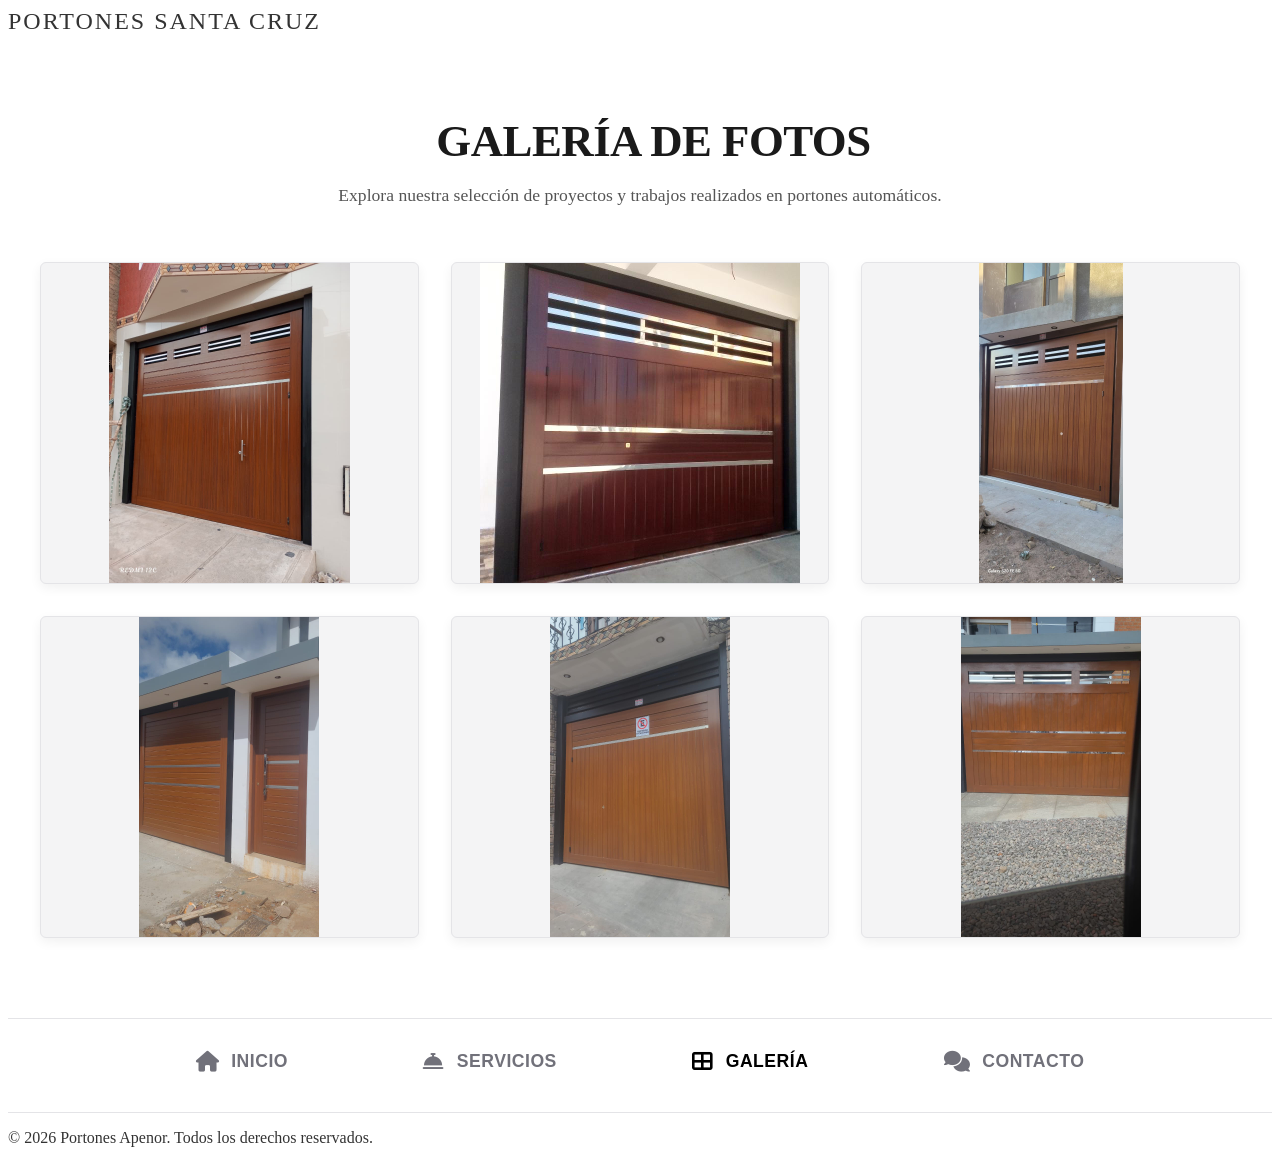
==== galeria.html @ 9e349e31 "Update galeria.html" ====
<!DOCTYPE html>
<html lang="es">
<head>
    <meta charset="UTF-8">
    <meta name="viewport" content="width=device-width, initial-scale=1.0">
    <title>Galería de Fotos - Portones</title>
    <link rel="stylesheet" href="cara_2.css">
    <link rel="stylesheet" href="https://cdnjs.cloudflare.com/ajax/libs/font-awesome/6.4.0/css/all.min.css">
</head>
<body style="background-color: #ffffff; color: #333333;">

    <!-- Header superior -->
    <header class="header">
        <div class="container nav-container" style="justify-content: center;">
            <div class="logo" style="font-size: 1.5rem; letter-spacing: 2px;">PORTONES SANTA CRUZ</div>
        </div>
    </header>

    <!-- Sección de Galería-->
    <section class="seccion-galeria-clara">
        <div class="container">
            <div class="galeria-titulo-wrapper">
                <div class="barra-acento" style="width: 12px; height: 40px; background-color: var(--accent-color); display: inline-block; border-radius: 2px;"></div>
                <h1 class="titulo-galeria-principal">GALERÍA DE FOTOS</h1>
            </div>
            <p class="galeria-subtitulo">Explora nuestra selección de proyectos y trabajos realizados en portones automáticos.</p>
            
            <div class="grid-galeria-portones">
                <div class="item-galeria">
                    <img src="IMG/banner5.jpeg" alt="Portón instalado 1">
                </div>
                <div class="item-galeria">
                    <img src="IMG/banner4.jpeg" alt="Portón instalado 2">
                </div>
                <div class="item-galeria">
                    <img src="IMG/g1.jpeg" alt="Portón instalado 3">
                </div>
                <div class="item-galeria">
                    <img src="IMG/g4.jpeg" alt="Portón instalado 4">
                </div>
                <div class="item-galeria">
                    <img src="IMG/g2.jpeg" alt="Portón instalado 5">
                </div>
                <div class="item-galeria">
                    <img src="IMG/g3.jpeg" alt="Portón instalado 6">
                </div>
            </div>
        </div>
    </section>

    <!--menu inferior-->
    <nav class="menu-inferior-referencia">
        <div class="container-menu-inf">
            <a href="index.html" class="nav-item-inf">
                <i class="fas fa-home"></i>
                <span>INICIO</span>
            </a>
            <a href="index.html#servicios" class="nav-item-inf">
                <i class="fas fa-concierge-bell"></i>
                <span>SERVICIOS</span>
            </a>
            <a href="index.html" class="nav-item-inf activo">
                <i class="fas fa-th-large"></i>
                <span>GALERÍA</span>
            </a>
            <a href="index.html#contacto" class="nav-item-inf">
                <i class="fas fa-comments"></i>
                <span>CONTACTO</span>
            </a>
        </div>
    </nav>
    <footer class="footer">
        <div class="container">
            <p>&copy; 2026 Portones Apenor. Todos los derechos reservados.</p>
        </div>
    </footer>
</body>
</html>
---- cara_2.css ----
.menu-inferior-referencia {
    background-color: #ffffff;
    border-top: 1px solid #e4e4e7;
    border-bottom: 1px solid #e4e4e7;
    padding: 2rem 0;
    width: 100%;
}
.container-menu-inf {
    max-width: 1000px;
    margin: 0 auto;
    display: flex;
    justify-content: space-around;
    align-items: center;
    flex-wrap: wrap;
    gap: 1.5rem;
}
.nav-item-inf {
    display: flex;
    align-items: center;
    gap: 12px;
    text-decoration: none;
    color: #71717a; 
    font-family: 'Segoe UI', Tahoma, Geneva, Verdana, sans-serif;
    font-size: 1.1rem;
    font-weight: 700;
    letter-spacing: 0.5px;
    padding-bottom: 8px;
    position: relative;
    transition: color 0.3s ease;
}
.nav-item-inf i {
    font-size: 1.3rem;
}
.nav-item-inf:hover {
    color: #18181b;
}
.nav-item-inf.activo {
    color: #000000;
}
.nav-item-inf.activo::after {
    content: '';
    position: absolute;
    bottom: -8px;
    left: 0;
    width: 100%;
    height: 4px;
    background-color: var(--accent-color);
    border-radius: 2px;
}
.seccion-galeria-clara {
    background-color: #ffffff;
    padding: 5rem 0;
    color: #1a1a1a;
    width: 100%;
}
.seccion-galeria-clara .galeria-titulo-wrapper {
    display: flex;
    align-items: center;
    gap: 15px;
    margin-bottom: 1rem;
    justify-content: center;
}
.seccion-galeria-clara .titulo-galeria-principal {
    font-size: 2.8rem;
    font-weight: 800;
    letter-spacing: -0.5px;
    color: #1a1a1a;
    margin: 0;
    text-transform: uppercase;
}
.seccion-galeria-clara .galeria-subtitulo {
    text-align: center;
    color: #555555;
    font-size: 1.1rem;
    margin-bottom: 3.5rem;
}
.seccion-galeria-clara .grid-galeria-portones {
    display: grid;
    grid-template-columns: repeat(auto-fit, minmax(350px, 1fr));
    gap: 2rem;
    max-width: 1200px;
    margin: 0 auto;
}
.seccion-galeria-clara .item-galeria {
    overflow: hidden;
    border-radius: 6px;
    background: #ffffff;
    border: 1px solid #e4e4e7;
    box-shadow: 0 4px 12px rgba(0, 0, 0, 0.06);
    height: 320px;
    transition: transform 0.4s ease, border-color 0.4s ease, box-shadow 0.4s ease;
}
.seccion-galeria-clara .item-galeria img {
    width: 100%;
    height: 100%;
    object-fit: cover;
    transition: transform 0.5s ease;
}
.seccion-galeria-clara .item-galeria:hover {
    transform: translateY(-6px);
    border-color: var(--accent-color);
    box-shadow: 0 12px 24px rgba(0, 0, 0, 0.12);
}
.seccion-galeria-clara .item-galeria:hover img {
    transform: scale(1.05);
}
.seccion-galeria-clara .item-galeria {
    overflow: hidden;
    border-radius: 6px;
    background: #f4f4f5; 
    border: 1px solid #e4e4e7;
    box-shadow: 0 4px 12px rgba(0, 0, 0, 0.06);
    height: 320px;
    display: flex;
    align-items: center;
    justify-content: center;
}

.seccion-galeria-clara .item-galeria img {
    width: 100%;
    height: 100%;
    object-fit: contain; 
    transition: transform 0.5s ease;
}
.seccion-galeria-clara .item-galeria:hover img {
    transform: scale(1.03); 
}
@keyframes fadeInUp {
    from {
        opacity: 0;
        transform: translateY(580px);
    }
    to {
        opacity: 1;
        transform: translateY(0);
    }
}
@keyframes fadeInScale {
    from {
        opacity: 0;
        transform: scale(0.95);
    }
    to {
        opacity: 1;
        transform: scale(1);
    }
}
.hero h1, .hero h2, .hero p, .hero .btn-video {
    animation: fadeInUp 1s cubic-bezier(0.16, 1, 0.3, 1) forwards;
}
.hero h1 {
    animation-delay: 2s;
    opacity: 0; 
}

.hero p {
    animation-delay: 2s;
    opacity: 0;
}

.hero .botones-contacto-wrapper, 
.hero .btn-video {
    animation-delay: 2s;
    opacity: 0;
}
section .container > * {
    animation: fadeInUp 0.9s ease-out forwards;
}
body, html {
    overflow-x: hidden;
}
.caja-izquierda-animada {
    transform: translateX(-120vw); 
    transition: transform 4s cubic-bezier(1, 4, 2, 4);
    will-change: transform;
}
.caja-derecha-animada {
    transform: translateX(120vw); 
    transition: transform 4s cubic-bezier(1, 4, 2, 4);
    will-change: transform;
}
.caja-izquierda-animada.visible-lateral,
.caja-derecha-animada.visible-lateral {
    transform: translateX(0);
}
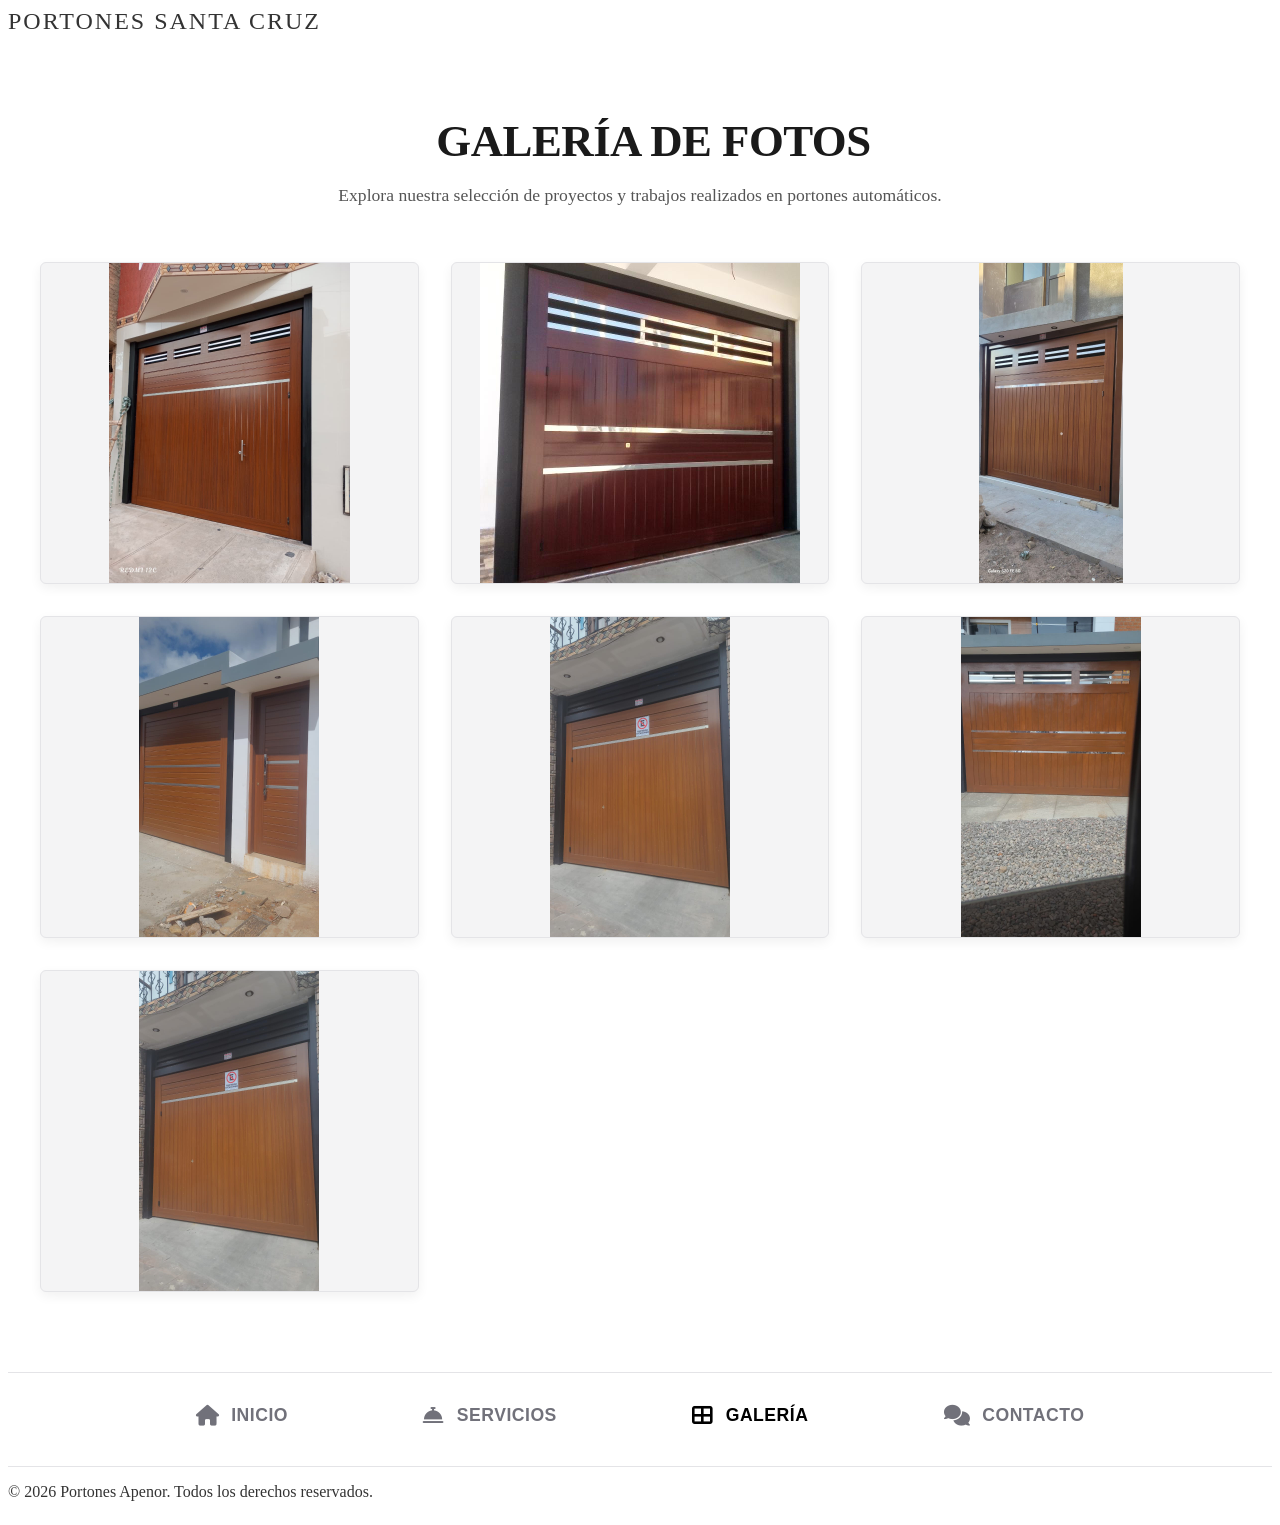
==== commit e55c5c9f: "Update galeria.html" ====
--- a/galeria.html
+++ b/galeria.html
@@ -44,6 +44,9 @@
                 <div class="item-galeria">
                     <img src="IMG/g3.jpeg" alt="Portón instalado 6">
                 </div>
+                <div class="item-galeria">
+                    <img src="IMG/g5.jpeg" alt="Portón instalado 6">
+                </div>
             </div>
         </div>
     </section>
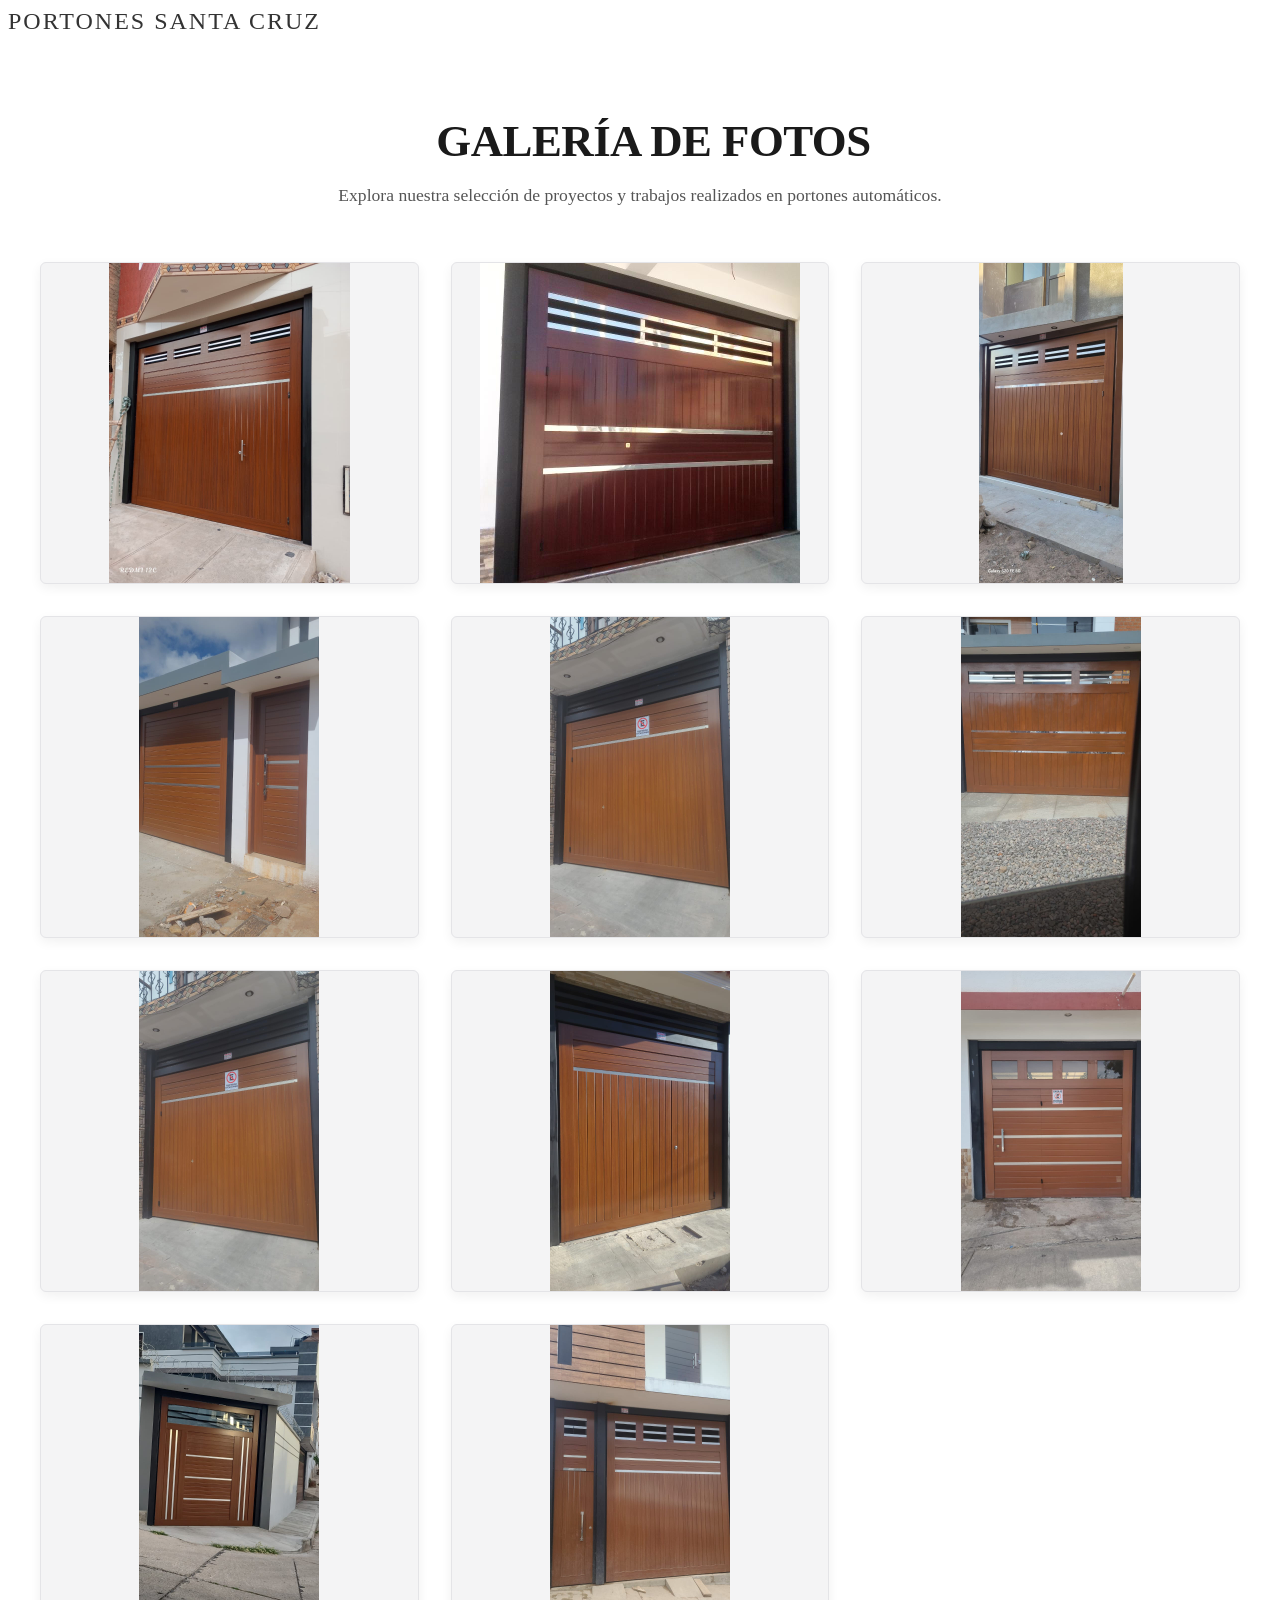
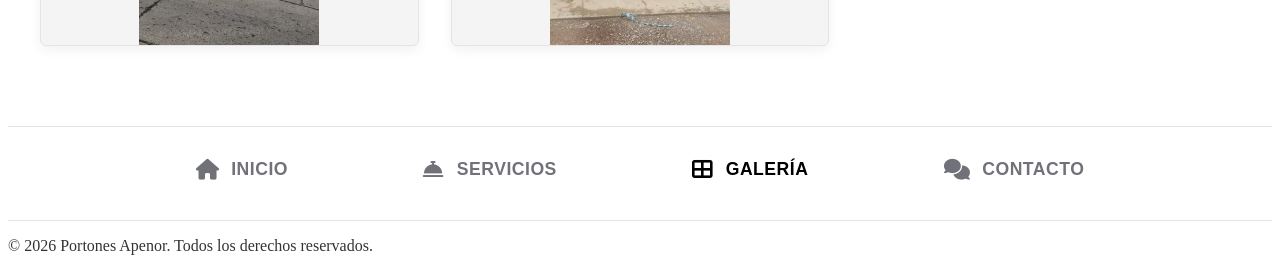
==== commit 6de6d223: "Update galeria.html" ====
--- a/galeria.html
+++ b/galeria.html
@@ -47,6 +47,18 @@
                 <div class="item-galeria">
                     <img src="IMG/g5.jpeg" alt="Portón instalado 6">
                 </div>
+                <div class="item-galeria">
+                    <img src="IMG/g6.jpeg" alt="Portón instalado 6">
+                </div>
+                <div class="item-galeria">
+                    <img src="IMG/g7.jpeg" alt="Portón instalado 6">
+                </div>
+                <div class="item-galeria">
+                    <img src="IMG/g8.jpeg" alt="Portón instalado 6">
+                </div>
+                <div class="item-galeria">
+                    <img src="IMG/g9.jpeg" alt="Portón instalado 6">
+                </div>
             </div>
         </div>
     </section>
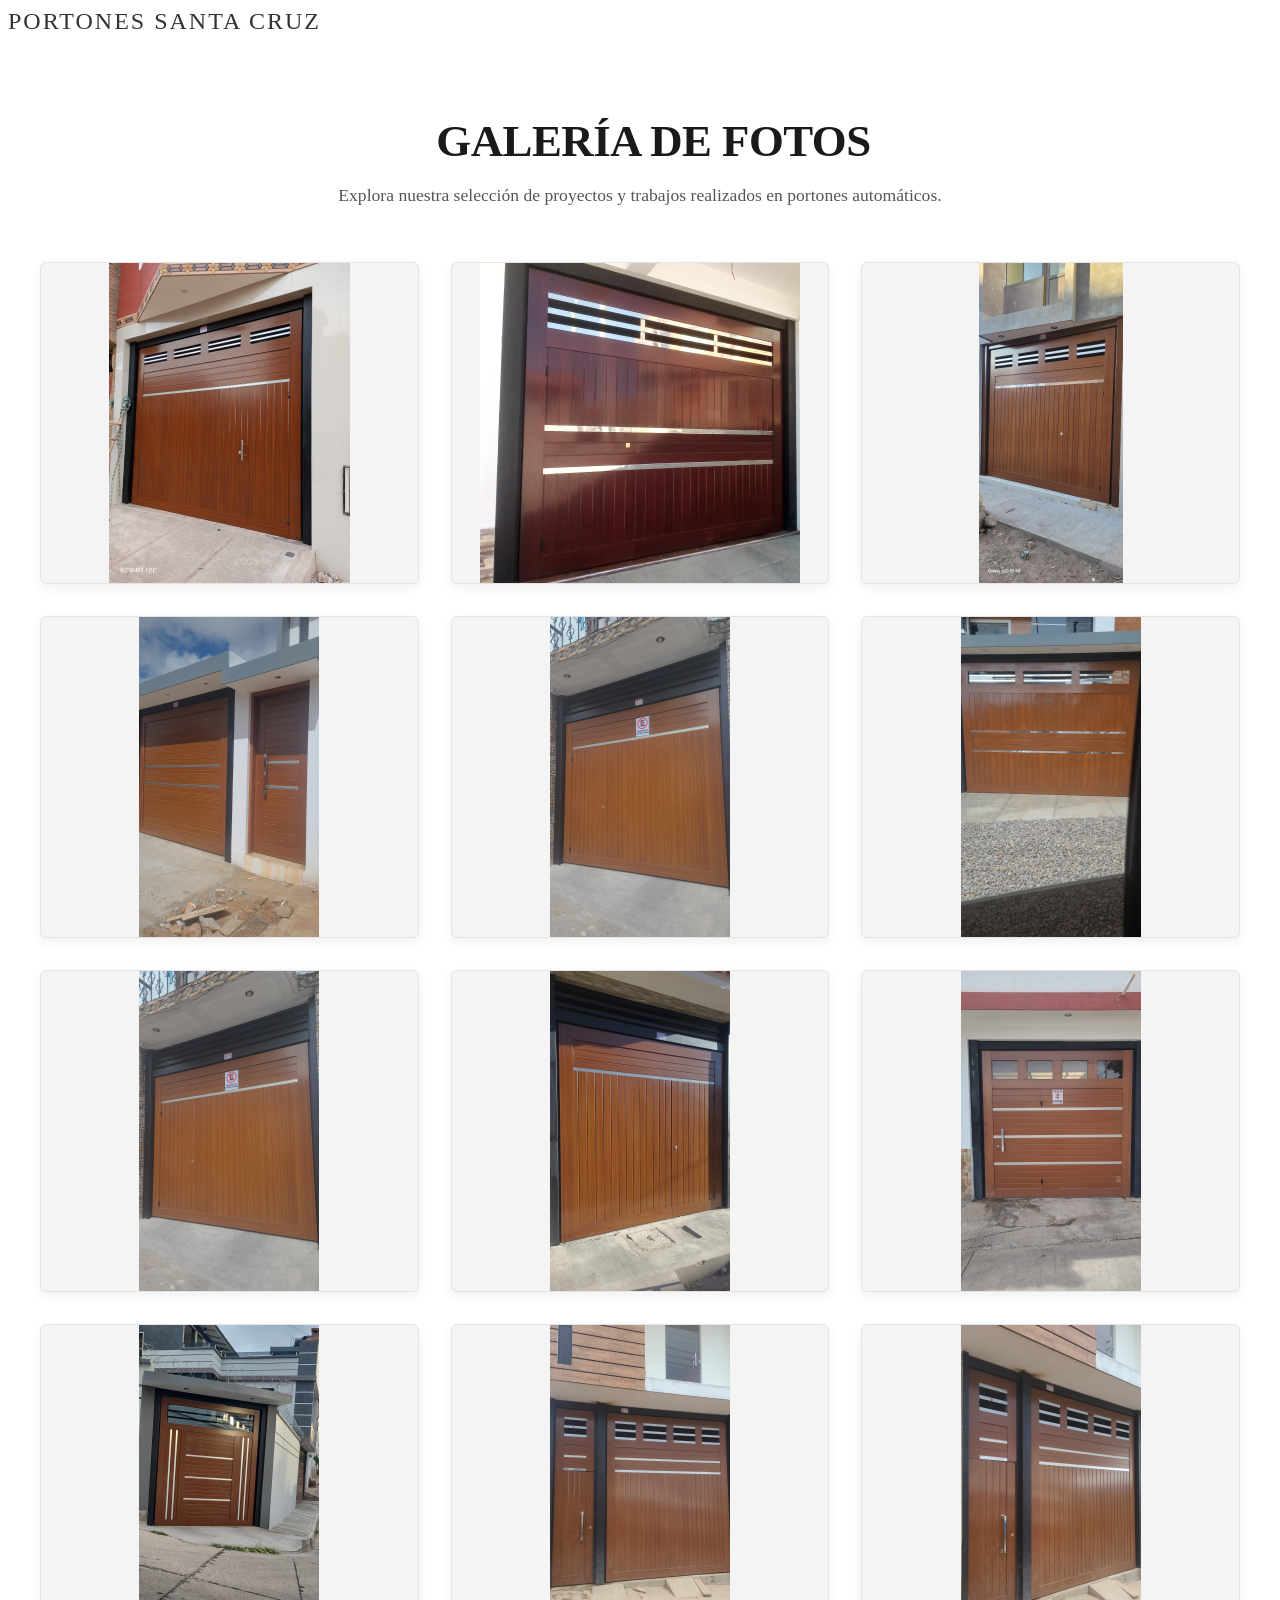
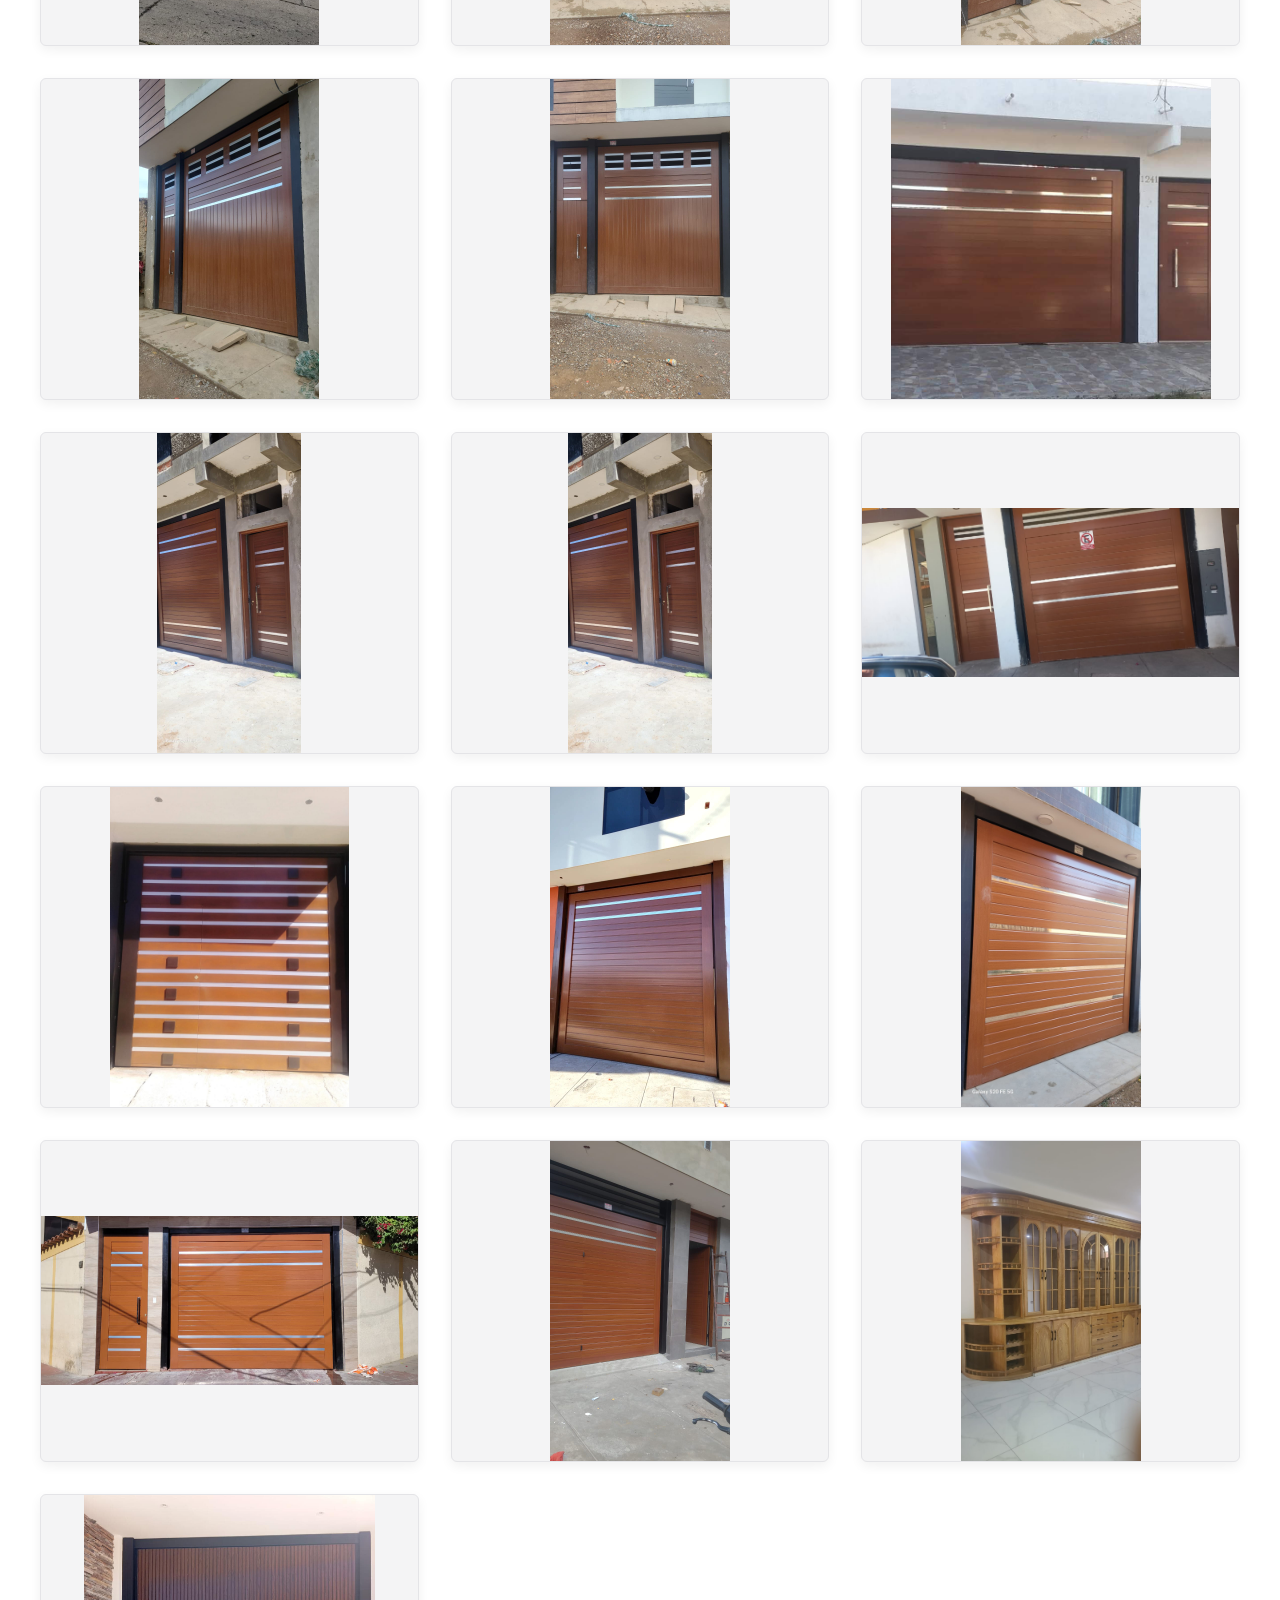
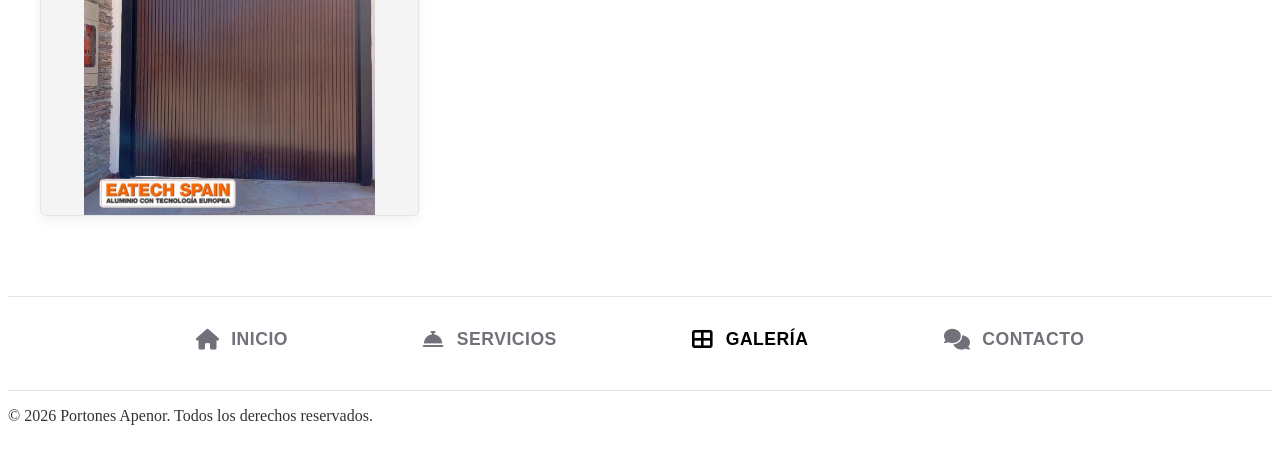
==== commit dcefd305: "Update galeria.html" ====
--- a/galeria.html
+++ b/galeria.html
@@ -27,37 +27,79 @@
             
             <div class="grid-galeria-portones">
                 <div class="item-galeria">
-                    <img src="IMG/banner5.jpeg" alt="Portón instalado 1">
+                    <img src="IMG/banner5.jpeg" alt="Portón 1">
                 </div>
                 <div class="item-galeria">
-                    <img src="IMG/banner4.jpeg" alt="Portón instalado 2">
+                    <img src="IMG/banner4.jpeg" alt="Portón 2">
                 </div>
                 <div class="item-galeria">
-                    <img src="IMG/g1.jpeg" alt="Portón instalado 3">
+                    <img src="IMG/g1.jpeg" alt="Portón 3">
                 </div>
                 <div class="item-galeria">
-                    <img src="IMG/g4.jpeg" alt="Portón instalado 4">
+                    <img src="IMG/g4.jpeg" alt="Portón 5">
                 </div>
                 <div class="item-galeria">
-                    <img src="IMG/g2.jpeg" alt="Portón instalado 5">
+                    <img src="IMG/g2.jpeg" alt="Portón 6">
                 </div>
                 <div class="item-galeria">
-                    <img src="IMG/g3.jpeg" alt="Portón instalado 6">
+                    <img src="IMG/g3.jpeg" alt="Portón 7">
                 </div>
                 <div class="item-galeria">
-                    <img src="IMG/g5.jpeg" alt="Portón instalado 6">
+                    <img src="IMG/g5.jpeg" alt="Portón 8">
                 </div>
                 <div class="item-galeria">
-                    <img src="IMG/g6.jpeg" alt="Portón instalado 6">
+                    <img src="IMG/g6.jpeg" alt="Portón 9">
                 </div>
                 <div class="item-galeria">
-                    <img src="IMG/g7.jpeg" alt="Portón instalado 6">
+                    <img src="IMG/g7.jpeg" alt="Portón 10">
                 </div>
                 <div class="item-galeria">
-                    <img src="IMG/g8.jpeg" alt="Portón instalado 6">
+                    <img src="IMG/g8.jpeg" alt="Portón 11">
                 </div>
                 <div class="item-galeria">
-                    <img src="IMG/g9.jpeg" alt="Portón instalado 6">
+                    <img src="IMG/g9.jpeg" alt="Portón 12">
+                </div>
+                <div class="item-galeria">
+                    <img src="IMG/g10.jpeg" alt="Portón 13">
+                </div>
+                <div class="item-galeria">
+                    <img src="IMG/g11.jpeg" alt="Portón 14">
+                </div>
+                <div class="item-galeria">
+                    <img src="IMG/g12.jpeg" alt="Portón 15">
+                </div>
+                <div class="item-galeria">
+                    <img src="IMG/g13.jpeg" alt="Portón 16">
+                </div>
+                <div class="item-galeria">
+                    <img src="IMG/g14.jpeg" alt="Portón 17">
+                </div>
+                <div class="item-galeria">
+                    <img src="IMG/g15.jpeg" alt="Portón 18">
+                </div>
+                <div class="item-galeria">
+                    <img src="IMG/g16.jpeg" alt="Portón 19">
+                </div>
+                <div class="item-galeria">
+                    <img src="IMG/g17.jpeg" alt="Portón 20">
+                </div>
+                <div class="item-galeria">
+                    <img src="IMG/g18.jpeg" alt="Portón 21">
+                </div>
+                <div class="item-galeria">
+                    <img src="IMG/g19.jpeg" alt="Portón 22">
+                </div>
+                <div class="item-galeria">
+                    <img src="IMG/g20.jpeg" alt="Portón 23">
+                </div>
+                <div class="item-galeria">
+                    <img src="IMG/g21.jpeg" alt="Portón 24">
+                </div>
+                <div class="item-galeria">
+                    <img src="IMG/g22.jpeg" alt="Portón 25">
+                </div>
+                <div class="item-galeria">
+                    <img src="IMG/g23.jpeg" alt="Portón 26">
                 </div>
             </div>
         </div>
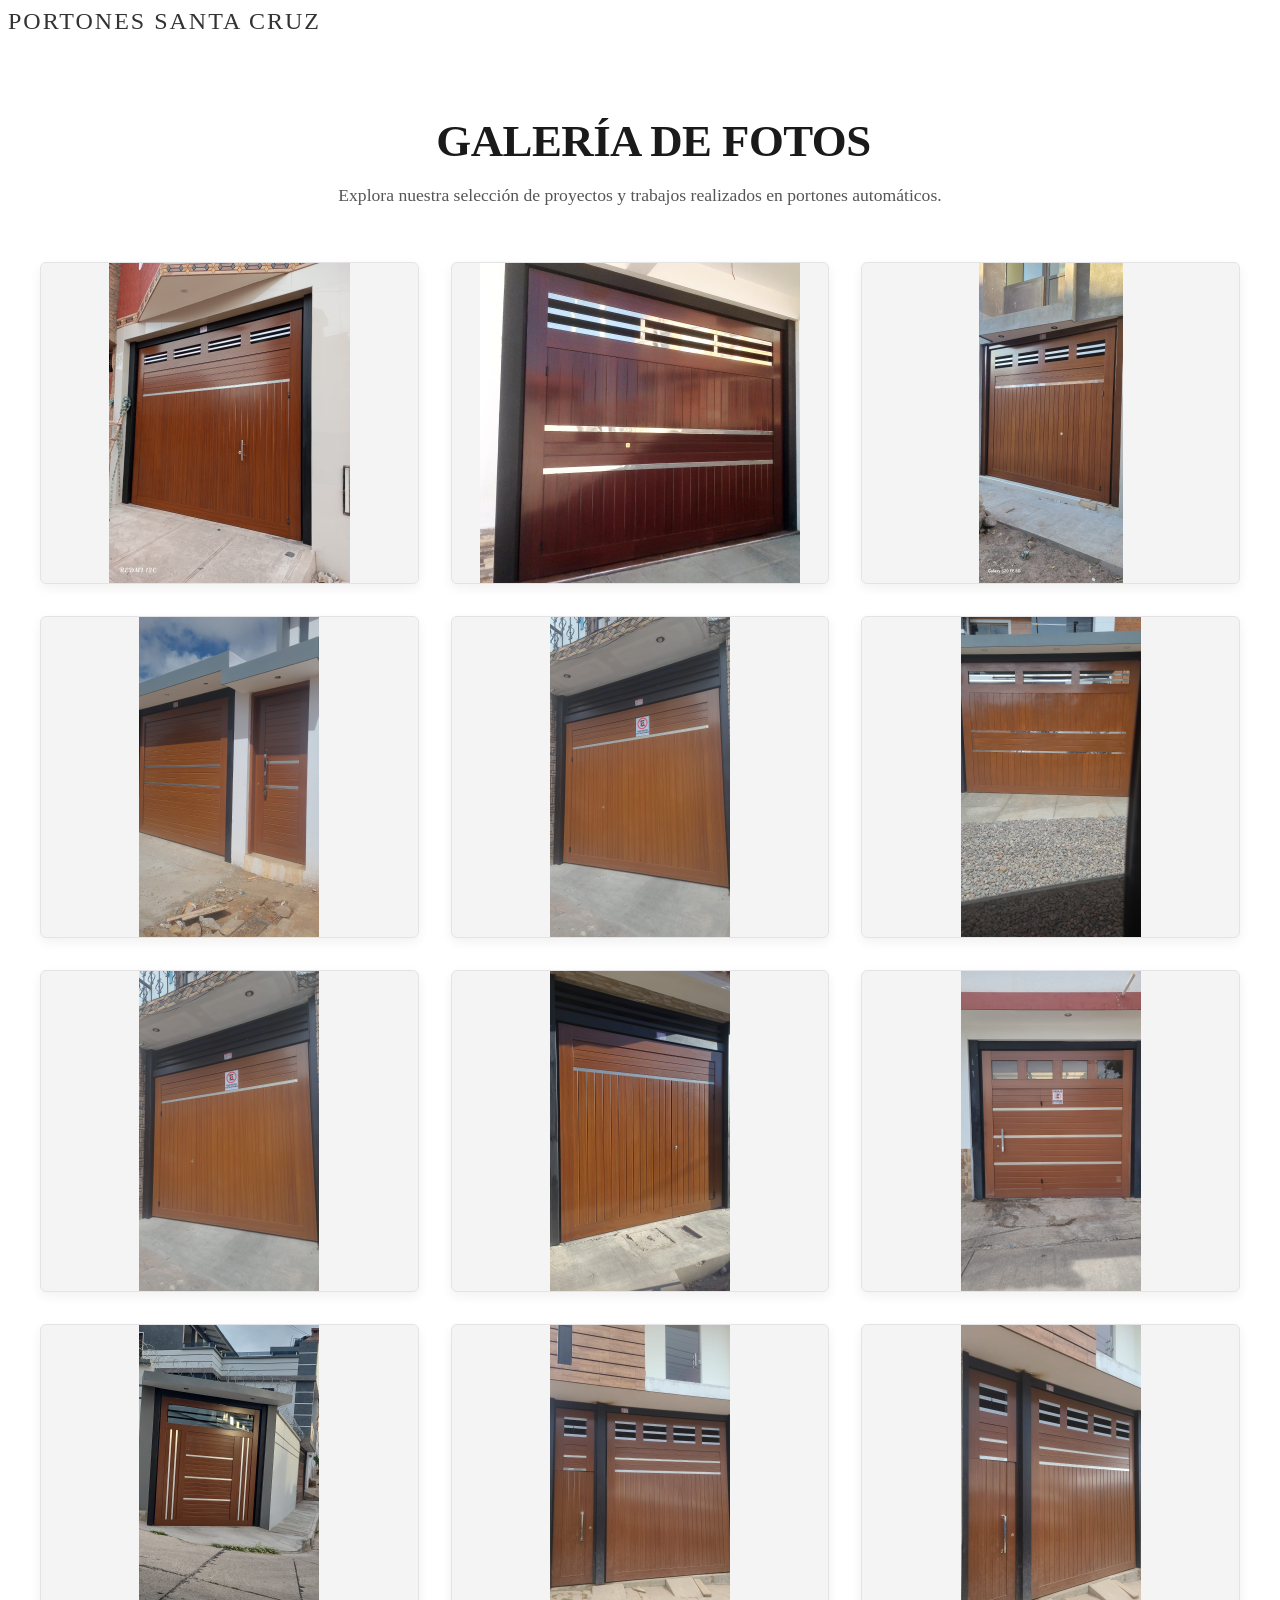
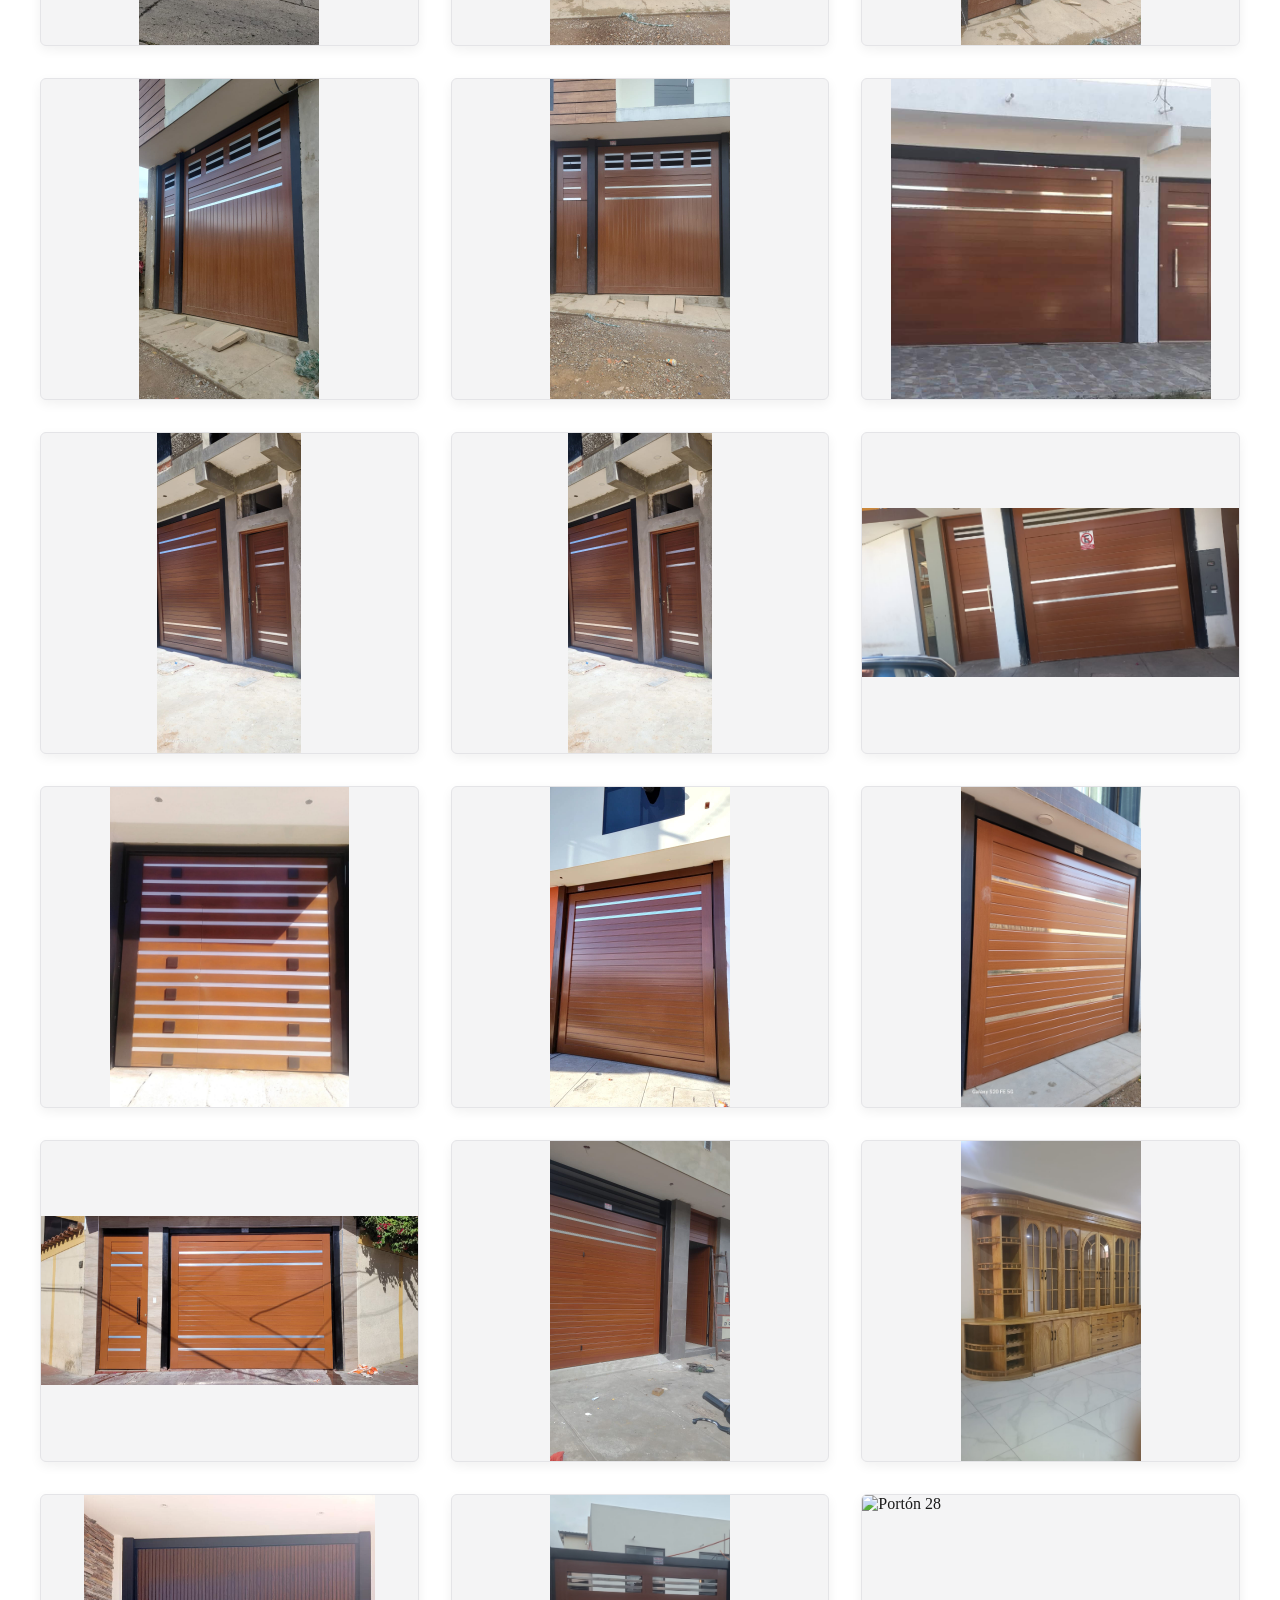
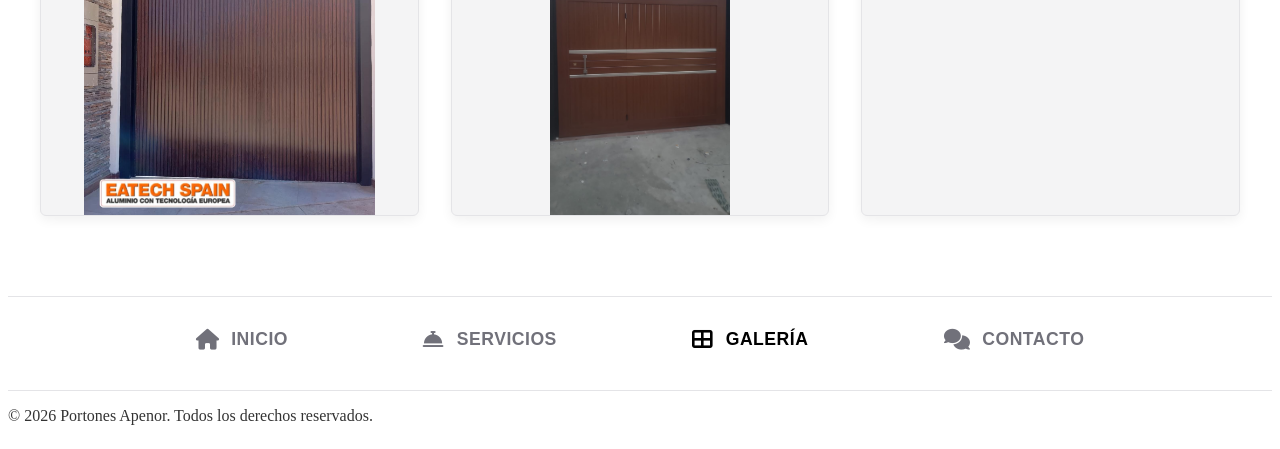
==== commit 5d2dfadc: "Update galeria.html" ====
--- a/galeria.html
+++ b/galeria.html
@@ -1,6 +1,7 @@
 <!DOCTYPE html>
 <html lang="es">
 <head>
+    <meta name="viewport" content="width=device-width, initial-scale=1.0">
     <meta charset="UTF-8">
     <meta name="viewport" content="width=device-width, initial-scale=1.0">
     <title>Galería de Fotos - Portones</title>
@@ -101,6 +102,12 @@
                 <div class="item-galeria">
                     <img src="IMG/g23.jpeg" alt="Portón 26">
                 </div>
+                 <div class="item-galeria">
+                    <img src="IMG/g24.jpeg" alt="Portón 27">
+                </div>
+                 <div class="item-galeria">
+                    <img src="IMG/g25.jpeg" alt="Portón 28">
+                </div>
             </div>
         </div>
     </section>
--- a/cara_2.css
+++ b/cara_2.css
@@ -182,4 +182,19 @@
 .caja-izquierda-animada.visible-lateral,
 .caja-derecha-animada.visible-lateral {
     transform: translateX(0);
-}+}
+@media (max-width: 768px) {
+    h1 {
+        font-size: 2.2rem !important; 
+        text-align: center;
+    }
+    
+    body {
+        padding: 10px; 
+    }
+
+    .seccion, header, footer {
+        width: 100% !important;
+        box-sizing: border-box;
+    }
+}
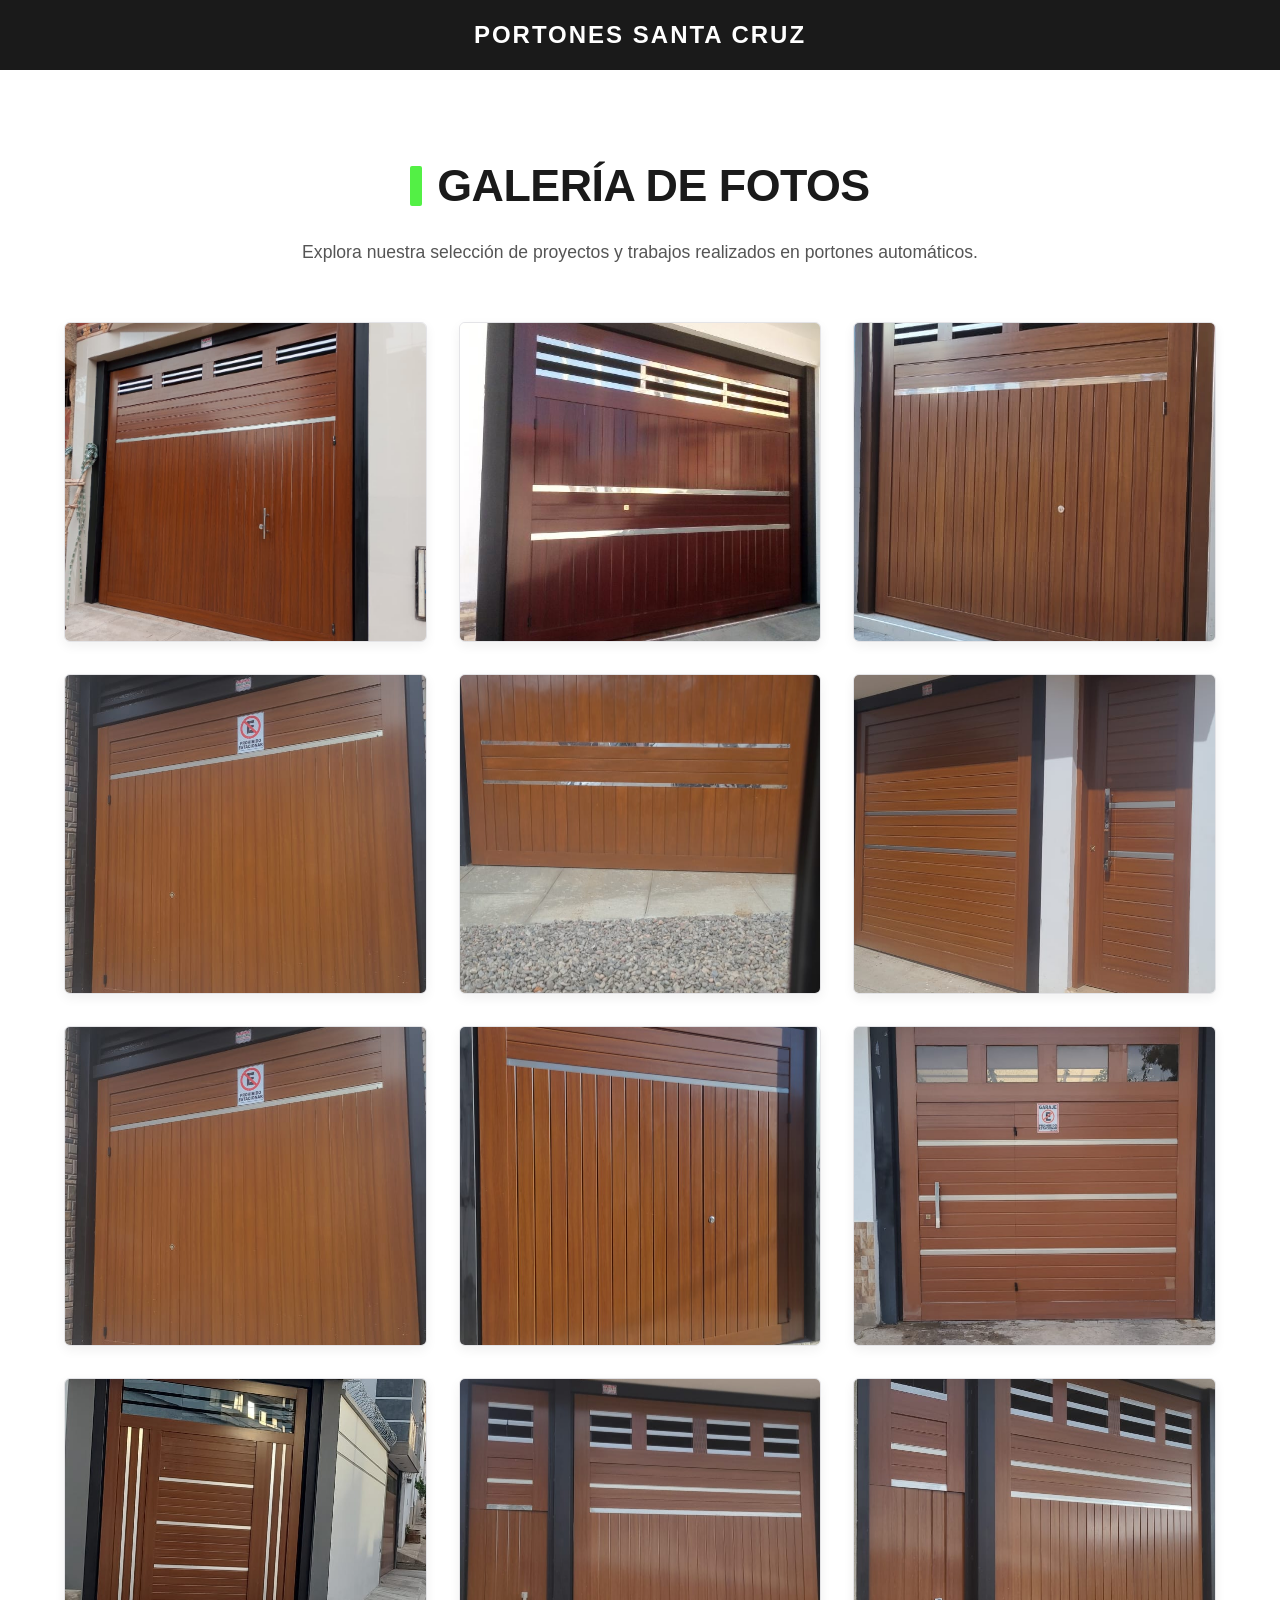
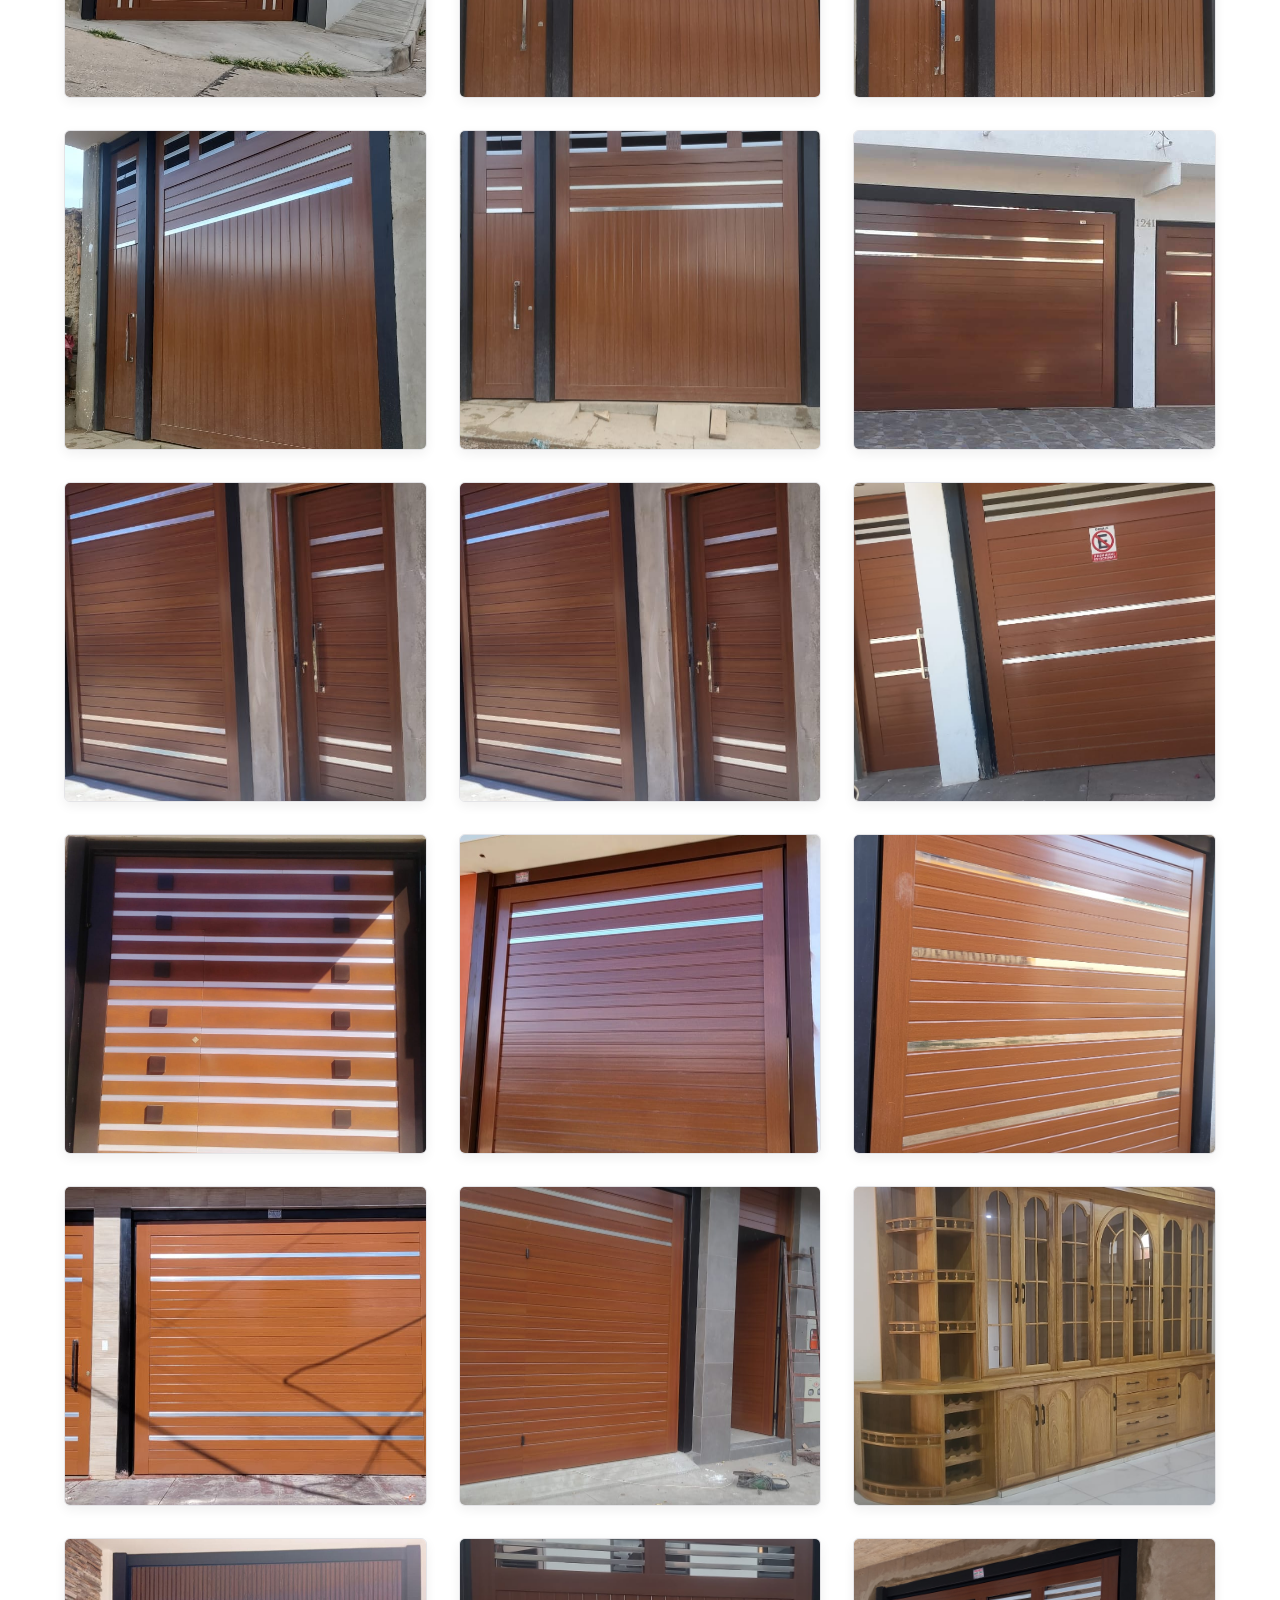
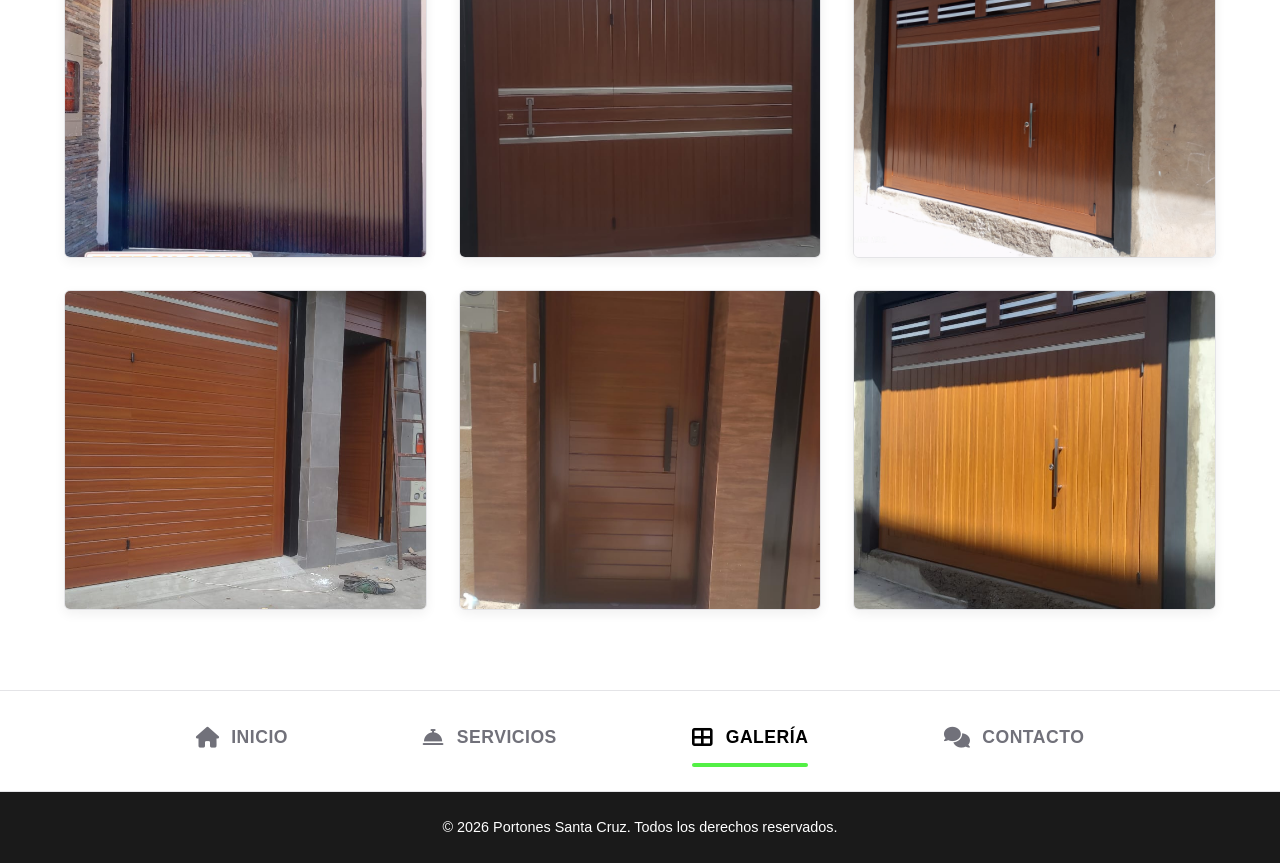
==== commit 424223d0: "Add files via upload" ====
--- a/galeria.html
+++ b/galeria.html
@@ -1,118 +1,64 @@
 <!DOCTYPE html>
 <html lang="es">
 <head>
-    <meta name="viewport" content="width=device-width, initial-scale=1.0">
     <meta charset="UTF-8">
     <meta name="viewport" content="width=device-width, initial-scale=1.0">
-    <title>Galería de Fotos - Portones</title>
+    <title>Galería | Portones Santa Cruz</title>
+    <link rel="stylesheet" href="cara.css">
     <link rel="stylesheet" href="cara_2.css">
     <link rel="stylesheet" href="https://cdnjs.cloudflare.com/ajax/libs/font-awesome/6.4.0/css/all.min.css">
 </head>
-<body style="background-color: #ffffff; color: #333333;">
+<body>
 
-    <!-- Header superior -->
     <header class="header">
-        <div class="container nav-container" style="justify-content: center;">
-            <div class="logo" style="font-size: 1.5rem; letter-spacing: 2px;">PORTONES SANTA CRUZ</div>
+        <div class="container nav-container nav-container-centrado">
+            <div class="logo logo-galeria">PORTONES SANTA CRUZ</div>
         </div>
     </header>
 
-    <!-- Sección de Galería-->
     <section class="seccion-galeria-clara">
         <div class="container">
             <div class="galeria-titulo-wrapper">
-                <div class="barra-acento" style="width: 12px; height: 40px; background-color: var(--accent-color); display: inline-block; border-radius: 2px;"></div>
-                <h1 class="titulo-galeria-principal">GALERÍA DE FOTOS</h1>
+                <div class="barra-acento"></div>
+                <h1 class="titulo-galeria-principal animacion-latido-suave">GALERÍA DE FOTOS</h1>
             </div>
-            <p class="galeria-subtitulo">Explora nuestra selección de proyectos y trabajos realizados en portones automáticos.</p>
-            
+            <p class="galeria-subtitulo animacion-latido-suave">Explora nuestra selección de proyectos y trabajos realizados en portones automáticos.</p>
+
             <div class="grid-galeria-portones">
-                <div class="item-galeria">
-                    <img src="IMG/banner5.jpeg" alt="Portón 1">
-                </div>
-                <div class="item-galeria">
-                    <img src="IMG/banner4.jpeg" alt="Portón 2">
-                </div>
-                <div class="item-galeria">
-                    <img src="IMG/g1.jpeg" alt="Portón 3">
-                </div>
-                <div class="item-galeria">
-                    <img src="IMG/g4.jpeg" alt="Portón 5">
-                </div>
-                <div class="item-galeria">
-                    <img src="IMG/g2.jpeg" alt="Portón 6">
-                </div>
-                <div class="item-galeria">
-                    <img src="IMG/g3.jpeg" alt="Portón 7">
-                </div>
-                <div class="item-galeria">
-                    <img src="IMG/g5.jpeg" alt="Portón 8">
-                </div>
-                <div class="item-galeria">
-                    <img src="IMG/g6.jpeg" alt="Portón 9">
-                </div>
-                <div class="item-galeria">
-                    <img src="IMG/g7.jpeg" alt="Portón 10">
-                </div>
-                <div class="item-galeria">
-                    <img src="IMG/g8.jpeg" alt="Portón 11">
-                </div>
-                <div class="item-galeria">
-                    <img src="IMG/g9.jpeg" alt="Portón 12">
-                </div>
-                <div class="item-galeria">
-                    <img src="IMG/g10.jpeg" alt="Portón 13">
-                </div>
-                <div class="item-galeria">
-                    <img src="IMG/g11.jpeg" alt="Portón 14">
-                </div>
-                <div class="item-galeria">
-                    <img src="IMG/g12.jpeg" alt="Portón 15">
-                </div>
-                <div class="item-galeria">
-                    <img src="IMG/g13.jpeg" alt="Portón 16">
-                </div>
-                <div class="item-galeria">
-                    <img src="IMG/g14.jpeg" alt="Portón 17">
-                </div>
-                <div class="item-galeria">
-                    <img src="IMG/g15.jpeg" alt="Portón 18">
-                </div>
-                <div class="item-galeria">
-                    <img src="IMG/g16.jpeg" alt="Portón 19">
-                </div>
-                <div class="item-galeria">
-                    <img src="IMG/g17.jpeg" alt="Portón 20">
-                </div>
-                <div class="item-galeria">
-                    <img src="IMG/g18.jpeg" alt="Portón 21">
-                </div>
-                <div class="item-galeria">
-                    <img src="IMG/g19.jpeg" alt="Portón 22">
-                </div>
-                <div class="item-galeria">
-                    <img src="IMG/g20.jpeg" alt="Portón 23">
-                </div>
-                <div class="item-galeria">
-                    <img src="IMG/g21.jpeg" alt="Portón 24">
-                </div>
-                <div class="item-galeria">
-                    <img src="IMG/g22.jpeg" alt="Portón 25">
-                </div>
-                <div class="item-galeria">
-                    <img src="IMG/g23.jpeg" alt="Portón 26">
-                </div>
-                 <div class="item-galeria">
-                    <img src="IMG/g24.jpeg" alt="Portón 27">
-                </div>
-                 <div class="item-galeria">
-                    <img src="IMG/g25.jpeg" alt="Portón 28">
-                </div>
+                <div class="item-galeria"><img src="IMG/banner5.jpeg" alt="Portón automático instalado"></div>
+                <div class="item-galeria"><img src="IMG/banner4.jpeg" alt="Portón de carpintería metálica"></div>
+                <div class="item-galeria"><img src="IMG/g1.jpeg" alt="Trabajo de portones 1"></div>
+                <div class="item-galeria"><img src="IMG/g2.jpeg" alt="Trabajo de portones 2"></div>
+                <div class="item-galeria"><img src="IMG/g3.jpeg" alt="Trabajo de portones 3"></div>
+                <div class="item-galeria"><img src="IMG/g4.jpeg" alt="Trabajo de portones 4"></div>
+                <div class="item-galeria"><img src="IMG/g5.jpeg" alt="Trabajo de portones 5"></div>
+                <div class="item-galeria"><img src="IMG/g6.jpeg" alt="Trabajo de portones 6"></div>
+                <div class="item-galeria"><img src="IMG/g7.jpeg" alt="Trabajo de portones 7"></div>
+                <div class="item-galeria"><img src="IMG/g8.jpeg" alt="Trabajo de portones 8"></div>
+                <div class="item-galeria"><img src="IMG/g9.jpeg" alt="Trabajo de portones 9"></div>
+                <div class="item-galeria"><img src="IMG/g10.jpeg" alt="Trabajo de portones 10"></div>
+                <div class="item-galeria"><img src="IMG/g11.jpeg" alt="Trabajo de portones 11"></div>
+                <div class="item-galeria"><img src="IMG/g12.jpeg" alt="Trabajo de portones 12"></div>
+                <div class="item-galeria"><img src="IMG/g13.jpeg" alt="Trabajo de portones 13"></div>
+                <div class="item-galeria"><img src="IMG/g14.jpeg" alt="Trabajo de portones 14"></div>
+                <div class="item-galeria"><img src="IMG/g15.jpeg" alt="Trabajo de portones 15"></div>
+                <div class="item-galeria"><img src="IMG/g16.jpeg" alt="Trabajo de portones 16"></div>
+                <div class="item-galeria"><img src="IMG/g17.jpeg" alt="Trabajo de portones 17"></div>
+                <div class="item-galeria"><img src="IMG/g18.jpeg" alt="Trabajo de portones 18"></div>
+                <div class="item-galeria"><img src="IMG/g19.jpeg" alt="Trabajo de portones 19"></div>
+                <div class="item-galeria"><img src="IMG/g20.jpeg" alt="Trabajo de portones 20"></div>
+                <div class="item-galeria"><img src="IMG/g21.jpeg" alt="Trabajo de portones 21"></div>
+                <div class="item-galeria"><img src="IMG/g22.jpeg" alt="Trabajo de portones 22"></div>
+                <div class="item-galeria"><img src="IMG/g23.jpeg" alt="Trabajo de portones 23"></div>
+                <div class="item-galeria"><img src="IMG/g24.jpeg" alt="Trabajo de portones 24"></div>
+                <div class="item-galeria"><img src="IMG/g25.jpeg" alt="Trabajo de portones 25"></div>
+                <div class="item-galeria"><img src="IMG/g26.jpeg" alt="Trabajo de portones 26"></div>
+                <div class="item-galeria"><img src="IMG/g27.jpeg" alt="Trabajo de portones 27"></div>
+                <div class="item-galeria"><img src="IMG/g28.jpeg" alt="Trabajo de portones 28"></div>
             </div>
         </div>
     </section>
 
-    <!--menu inferior-->
     <nav class="menu-inferior-referencia">
         <div class="container-menu-inf">
             <a href="index.html" class="nav-item-inf">
@@ -123,7 +69,7 @@
                 <i class="fas fa-concierge-bell"></i>
                 <span>SERVICIOS</span>
             </a>
-            <a href="index.html" class="nav-item-inf activo">
+            <a href="galeria.html" class="nav-item-inf activo">
                 <i class="fas fa-th-large"></i>
                 <span>GALERÍA</span>
             </a>
@@ -135,7 +81,7 @@
     </nav>
     <footer class="footer">
         <div class="container">
-            <p>&copy; 2026 Portones Apenor. Todos los derechos reservados.</p>
+            <p>&copy; 2026 Portones Santa Cruz. Todos los derechos reservados.</p>
         </div>
     </footer>
 </body>
--- a/cara.css
+++ b/cara.css
@@ -0,0 +1,681 @@
+:root {
+    --primary-color: #1a1a1a;
+    --accent-color: #53f045;
+    --bg-light: #f4f4f5;
+    --text-color: #333333;
+    --white: #ffffff;
+}
+
+* {
+    margin: 0;
+    padding: 0;
+    box-sizing: border-box;
+    font-family: 'Segoe UI', Tahoma, Geneva, Verdana, sans-serif;
+}
+
+body {
+    color: var(--text-color);
+    background-color: var(--white);
+    line-height: 1.6;
+}
+
+.container {
+    width: 90%;
+    max-width: 1200px;
+    margin: 0 auto;
+}
+
+.header {
+    background: var(--primary-color);
+    color: var(--white);
+    padding: 1rem 0;
+    position: sticky;
+    top: 0;
+    z-index: 1000;
+}
+
+.nav-container {
+    display: flex;
+    justify-content: space-between;
+    align-items: center;
+}
+
+.logo {
+    font-size: 1.2rem;
+    font-weight: bold;
+    letter-spacing: 1px;
+}
+
+.nav a {
+    color: var(--white);
+    text-decoration: none;
+    margin-left: 1.5rem;
+    font-size: 0.95rem;
+    position: relative;
+    transition: color 0.3s ease, transform 0.3s ease;
+}
+
+.nav a:hover,
+.btn-contacto {
+    color: var(--accent-color);
+}
+
+.nav a:hover {
+    transform: scale(1.05);
+}
+
+.hero {
+    background: linear-gradient(rgba(15, 15, 15, 0.35), rgba(15, 15, 15, 0.35)), url('IMG/banner5.jpeg') center/cover no-repeat;
+    color: var(--white);
+    padding: 8rem 2rem;
+    min-height: 85vh;
+    display: flex;
+    align-items: center;
+    justify-content: flex-end;
+    text-align: left;
+}
+
+.hero-content {
+    max-width: 650px;
+    margin-right: 2rem;
+}
+
+.hero-titulo-wrapper {
+    display: flex;
+    flex-direction: column;
+    align-items: flex-start;
+    margin-bottom: 1.2rem;
+}
+
+.hero-content h2 {
+    font-size: 4rem;
+    font-weight: 800;
+    margin-bottom: 0.5rem;
+    letter-spacing: -0.5px;
+    text-shadow: 0 2px 8px rgba(0, 0, 0, 0.6);
+    animation: slideInUp 0.8s ease-out forwards;
+}
+
+.barra-amarilla {
+    width: 220px;
+    height: 6px;
+    background-color: var(--accent-color);
+    border-radius: 2px;
+}
+
+.hero-content p {
+    font-size: 1.05rem;
+    line-height: 1.6;
+    margin-bottom: 2rem;
+    color: #f4f4f5;
+    text-shadow: 0 1px 5px rgba(0, 0, 0, 0.6);
+    font-weight: 600;
+}
+
+.btn-primary {
+    background: var(--accent-color);
+    color: var(--white);
+    padding: 0.75rem 1.5rem;
+    text-decoration: none;
+    border-radius: 4px;
+    font-weight: bold;
+    display: inline-flex;
+    align-items: center;
+    gap: 8px;
+    transition: opacity 0.3s;
+}
+
+.btn-primary:hover {
+    opacity: 0.9;
+}
+
+.section {
+    padding: 4rem 0;
+}
+
+.section-title {
+    text-align: center;
+    font-size: 2rem;
+    font-weight: 800;
+    margin-bottom: 3rem;
+    color: var(--primary-color);
+    animation: slideInUp 0.8s ease-out forwards;
+}
+
+.bg-light {
+    background-color: var(--bg-light);
+}
+
+.servicios-intro {
+    max-width: 800px;
+    margin: 0 auto 3rem auto;
+    text-align: center;
+}
+
+.sub-descripcion {
+    font-size: 1.1rem;
+    line-height: 1.7;
+    color: #e4e4e7;
+    margin-top: -1.5rem;
+    margin-bottom: 2rem;
+}
+
+.grid-servicios,
+.grid-productos {
+    display: grid;
+    grid-template-columns: repeat(auto-fit, minmax(300px, 1fr));
+    gap: 2rem;
+}
+
+.card-servicio,
+.card-producto {
+    background: var(--white);
+    border-radius: 6px;
+    box-shadow: 0 4px 6px rgba(0, 0, 0, 0.05);
+    animation: slideInUp 0.8s ease-out forwards;
+    transition: transform 0.3s ease, box-shadow 0.3s ease, border-color 0.3s ease;
+}
+
+.card-servicio {
+    padding: 2rem;
+    border-top: 4px solid var(--accent-color);
+}
+
+.card-servicio h3 {
+    margin-bottom: 1rem;
+    color: var(--primary-color);
+}
+
+.card-producto {
+    overflow: hidden;
+}
+
+.card-producto img {
+    width: 100%;
+    height: 220px;
+    object-fit: cover;
+}
+
+.card-producto h3 {
+    padding: 1.2rem;
+    font-size: 1.1rem;
+    text-align: center;
+}
+
+.card-servicio:hover,
+.card-producto:hover {
+    transform: translateY(-8px);
+    box-shadow: 0 10px 20px rgba(0, 0, 0, 0.15);
+    border-color: var(--accent-color);
+}
+
+.card-servicio:hover h3,
+.card-producto:hover h3 {
+    color: var(--accent-color);
+}
+
+.contacto-wrapper {
+    display: grid;
+    grid-template-columns: repeat(auto-fit, minmax(280px, 1fr));
+    gap: 2rem;
+    padding: 2rem;
+    border-radius: 6px;
+}
+
+.info-contacto p {
+    margin-bottom: 1rem;
+    display: flex;
+    align-items: center;
+    gap: 10px;
+    font-size: 1.05rem;
+}
+
+.info-contacto i {
+    color: var(--accent-color);
+}
+
+.enlace-contacto {
+    text-decoration: none;
+    color: inherit;
+    display: inline-flex;
+    align-items: center;
+    gap: 10px;
+}
+
+.nota-exclusiva {
+    font-style: italic;
+    color: #666;
+    margin-top: 1.5rem;
+}
+
+.video-ref {
+    display: flex;
+    flex-direction: column;
+    justify-content: center;
+    align-items: flex-start;
+}
+
+.video-ref h3 {
+    margin-bottom: 1rem;
+}
+
+.botones-contacto-wrapper {
+    display: flex;
+    gap: 15px;
+    align-items: center;
+    flex-wrap: wrap;
+}
+
+.btn-video {
+    background: #1877f2;
+    color: var(--white);
+    padding: 0.6rem 1.2rem;
+    border-radius: 4px;
+    text-decoration: none;
+    display: inline-flex;
+    align-items: center;
+    gap: 8px;
+}
+
+.btn-whatsapp {
+    background: #25d366;
+    color: var(--white);
+    padding: 0.6rem 1.2rem;
+    border-radius: 4px;
+    text-decoration: none;
+    display: inline-flex;
+    align-items: center;
+    gap: 8px;
+    font-weight: bold;
+}
+
+.footer {
+    background: var(--primary-color);
+    color: var(--white);
+    text-align: center;
+    padding: 1.5rem 0;
+    font-size: 0.9rem;
+}
+
+::selection {
+    background-color: var(--accent-color);
+    color: var(--white);
+}
+
+@keyframes slideInUp {
+    from {
+        opacity: 0;
+        transform: translateY(20px);
+    }
+    to {
+        opacity: 1;
+        transform: translateY(0);
+    }
+}
+
+.animar-scroll {
+    opacity: 0;
+    transform: translateY(16px);
+    transition: opacity 0.6s ease, transform 0.6s ease;
+}
+
+.animar-scroll.visible {
+    opacity: 1;
+    transform: translateY(0);
+}
+
+.section-full {
+    width: 100%;
+    padding: 4rem 0;
+    background: linear-gradient(rgba(26, 26, 26, 0.85), rgba(26, 26, 26, 0.85)), url('IMG/banner4.jpeg') center/cover fixed no-repeat;
+    color: var(--white);
+}
+
+.section-full .section-title {
+    font-size: 2.5rem;
+    font-weight: 350;
+    color: var(--white);
+    line-height: 1.3;
+    letter-spacing: -0.5px;
+    margin-bottom: 1.5rem;
+    text-transform: none;
+}
+
+.section-title .resaltado-recorte {
+    font-weight: 800;
+    font-style: italic;
+    color: var(--white);
+    background: linear-gradient(90deg, #ffffff, #e4e4e7);
+    -webkit-background-clip: text;
+    background-clip: text;
+    -webkit-text-fill-color: transparent;
+}
+
+.section-title .marca-recorte {
+    font-weight: 900;
+    letter-spacing: 1px;
+    color: var(--white);
+    text-transform: uppercase;
+}
+
+.section-full .card-servicio {
+    background: rgba(255, 255, 255, 0.05);
+    backdrop-filter: blur(10px);
+    border: 1px solid rgba(255, 255, 255, 0.1);
+    color: var(--white);
+    transition: transform 0.4s cubic-bezier(0.16, 1, 0.3, 1),
+                box-shadow 0.4s ease,
+                border-color 0.4s ease,
+                background-color 0.4s ease;
+}
+
+.section-full .card-servicio h3 {
+    color: var(--accent-color);
+}
+
+.section-full .card-servicio:hover,
+.section-full .card-servicio.seleccionado {
+    transform: translateY(-10px) scale(1.02);
+    box-shadow: 0 15px 30px rgba(217, 119, 6, 0.25);
+    border-color: var(--accent-color);
+    background: rgba(255, 255, 255, 0.09);
+}
+
+.section-full .card-servicio:hover h3,
+.section-full .card-servicio.seleccionado h3 {
+    color: #ffffff;
+    text-shadow: 0 0 10px rgba(217, 119, 6, 0.5);
+}
+
+.section-full .card-servicio:hover p,
+.section-full .card-servicio.seleccionado p {
+    color: #ffffff;
+}
+
+#productos {
+    background: linear-gradient(rgba(244, 244, 245, 0.92), rgba(244, 244, 245, 0.92)), url('IMG/fot.jpeg') center/cover no-repeat;
+}
+
+#contacto {
+    color: var(--white);
+}
+
+.container-contacto {
+    background: linear-gradient(rgba(185, 28, 28, 0.85), rgba(153, 27, 27, 0.9)), url('IMG/font2.jpg') center/cover no-repeat;
+    color: var(--white);
+    padding: 6rem 0;
+    width: 100%;
+    max-width: 100%;
+}
+
+.contacto-content {
+    width: 90%;
+    max-width: 1200px;
+    margin: 0 auto;
+}
+
+.contacto-titulo-wrapper {
+    display: flex;
+    align-items: center;
+    gap: 15px;
+    margin-bottom: 3rem;
+}
+
+.barra-roja {
+    width: 12px;
+    height: 40px;
+    background-color: #ffffff;
+    display: inline-block;
+    border-radius: 2px;
+}
+
+.section-title-contacto {
+    font-size: 3rem;
+    font-weight: 800;
+    letter-spacing: 2px;
+    color: var(--white);
+    margin: 0;
+    text-transform: uppercase;
+}
+
+#contacto .contacto-wrapper {
+    background: rgba(0, 0, 0, 0.25);
+    backdrop-filter: blur(8px);
+    border: 1px solid rgba(255, 255, 255, 0.15);
+    border-radius: 8px;
+    padding: 2.5rem;
+}
+
+#contacto .info-contacto p,
+#contacto .video-ref h3,
+#contacto .nota-exclusiva {
+    color: #f3f4f6;
+}
+
+.franja-eslogan {
+    background-color: #ffffff;
+    color: #111111;
+    padding: 2.5rem 1rem;
+    text-align: center;
+    border-top: 1px solid #e4e4e7;
+    border-bottom: 1px solid #e4e4e7;
+}
+
+.franja-eslogan p {
+    font-size: 1.6rem;
+    font-weight: 300;
+    letter-spacing: -0.5px;
+    margin: 0;
+}
+
+.franja-eslogan strong {
+    font-weight: 800;
+    color: var(--accent-color);
+}
+
+.seccion-mision-pasion {
+    position: relative;
+    background: linear-gradient(rgba(0, 0, 0, 0.6), rgba(0, 0, 0, 0.6)), url('IMG/banner4.jpeg') center/cover fixed no-repeat;
+    padding: 6rem 2rem;
+    display: flex;
+    justify-content: center;
+    align-items: center;
+    overflow: hidden;
+}
+
+.contenedor-mision-pasion {
+    width: 100%;
+    max-width: 1200px;
+    display: flex;
+    flex-direction: row;
+    justify-content: space-between;
+    align-items: center;
+    gap: 3rem;
+}
+
+.card-importancia {
+    background-color: #ffffff;
+    color: #1a1a1a;
+    padding: 3.5rem;
+    border-radius: 6px;
+    width: 100%;
+    max-width: 580px;
+    box-shadow: 0 20px 40px rgba(0, 0, 0, 0.3);
+}
+
+.card-importancia h2 {
+    font-size: 2rem;
+    font-weight: 400;
+    line-height: 1.3;
+    margin-bottom: 1.5rem;
+    color: #111111;
+}
+
+.card-importancia h2 strong {
+    font-weight: 800;
+}
+
+.card-importancia p {
+    font-size: 1.05rem;
+    line-height: 1.7;
+    color: #4b5563;
+}
+
+.franja-pasion {
+    background-color: #0b0b0b;
+    border-left: 6px solid var(--accent-color);
+    padding: 3.5rem;
+    border-radius: 6px;
+    width: 100%;
+    max-width: 480px;
+    box-shadow: 0 20px 40px rgba(0, 0, 0, 0.4);
+}
+
+.franja-pasion h3 {
+    font-size: 2.4rem;
+    font-weight: 800;
+    color: #ffffff;
+    letter-spacing: -0.5px;
+    margin: 0;
+    line-height: 1.2;
+}
+
+.animar-desde-izquierda {
+    animation: deslizarDesdeIzquierda 1s cubic-bezier(0.16, 1, 0.3, 1) forwards;
+}
+
+.animar-desde-derecha {
+    animation: deslizarDesdeDerecha 1s cubic-bezier(0.16, 1, 0.3, 1) forwards;
+}
+
+@keyframes deslizarDesdeIzquierda {
+    0% {
+        opacity: 0;
+        transform: translateX(-80px);
+    }
+    100% {
+        opacity: 1;
+        transform: translateX(0);
+    }
+}
+
+@keyframes deslizarDesdeDerecha {
+    0% {
+        opacity: 0;
+        transform: translateX(80px);
+    }
+    100% {
+        opacity: 1;
+        transform: translateX(0);
+    }
+}
+
+.seccion-compromiso {
+    background-color: #0b0b0b;
+    color: #ffffff;
+    padding: 6rem 2rem;
+    text-align: center;
+    width: 100%;
+}
+
+.container-compromiso {
+    max-width: 900px;
+    margin: 0 auto;
+    display: flex;
+    flex-direction: column;
+    align-items: center;
+}
+
+.compromiso-icono {
+    margin-bottom: 1.5rem;
+    color: #ffffff;
+    opacity: 0.9;
+}
+
+.seccion-compromiso h2 {
+    font-size: 2.6rem;
+    font-weight: 800;
+    letter-spacing: -0.5px;
+    margin-bottom: 1.5rem;
+    color: #ffffff;
+}
+
+.seccion-compromiso p {
+    font-size: 1.1rem;
+    line-height: 1.8;
+    color: #d1d5db;
+    margin: 0;
+}
+
+@media (max-width: 900px) {
+    .contenedor-mision-pasion {
+        flex-direction: column;
+    }
+
+    .card-importancia,
+    .franja-pasion {
+        max-width: 100%;
+    }
+
+    .hero-content h2 {
+        font-size: 2.4rem;
+    }
+
+    .hero {
+        justify-content: center;
+        padding: 5rem 1.5rem;
+    }
+
+    .hero-content {
+        margin-right: 0;
+    }
+
+    .nav-container {
+        flex-direction: column;
+        gap: 0.75rem;
+    }
+
+    .nav a {
+        margin-left: 0.75rem;
+        margin-right: 0.75rem;
+    }
+}
+.subtitulo-seccion-productos {
+    text-align: center;
+    font-size: 1.6rem; 
+    font-weight: 800; 
+    color: #1a1a1a; 
+    background: linear-gradient(135deg, #f59e0b, #d97706); 
+    -webkit-background-clip: text;
+    -webkit-text-fill-color: transparent; 
+    text-transform: uppercase;
+    letter-spacing: 1.5px; 
+    margin-bottom: 1rem;
+    text-shadow: 0 2px 4px rgba(0, 0, 0, 0.1); 
+}
+.animacion-bucle {
+    animation: flotarLoop 3s ease-in-out infinite;
+}
+
+@keyframes flotarLoop {
+    0%, 100% {
+        transform: translateY(0);
+    }
+    50% {
+        transform: translateY(-6px); 
+    }
+}
+.animacion-latido-suave {
+    animation: latidoSuave 4s ease-in-out infinite;
+}
+
+@keyframes latidoSuave {
+    0%, 100% {
+        transform: translateY(0);
+        opacity: 1; 
+    }
+    50% {
+        transform: translateY(-3px); 
+        opacity: 0.75; 
+    }
+}
--- a/cara_2.css
+++ b/cara_2.css
@@ -1,3 +1,24 @@
+:root {
+    --accent-color: #53f045;
+}
+
+.nav-container-centrado {
+    justify-content: center;
+}
+
+.logo-galeria {
+    font-size: 1.5rem;
+    letter-spacing: 2px;
+}
+
+.barra-acento {
+    width: 12px;
+    height: 40px;
+    background-color: var(--accent-color);
+    display: inline-block;
+    border-radius: 2px;
+}
+
 .menu-inferior-referencia {
     background-color: #ffffff;
     border-top: 1px solid #e4e4e7;
@@ -5,6 +26,7 @@
     padding: 2rem 0;
     width: 100%;
 }
+
 .container-menu-inf {
     max-width: 1000px;
     margin: 0 auto;
@@ -14,12 +36,13 @@
     flex-wrap: wrap;
     gap: 1.5rem;
 }
+
 .nav-item-inf {
     display: flex;
     align-items: center;
     gap: 12px;
     text-decoration: none;
-    color: #71717a; 
+    color: #71717a;
     font-family: 'Segoe UI', Tahoma, Geneva, Verdana, sans-serif;
     font-size: 1.1rem;
     font-weight: 700;
@@ -28,15 +51,19 @@
     position: relative;
     transition: color 0.3s ease;
 }
+
 .nav-item-inf i {
     font-size: 1.3rem;
 }
+
 .nav-item-inf:hover {
     color: #18181b;
 }
+
 .nav-item-inf.activo {
     color: #000000;
 }
+
 .nav-item-inf.activo::after {
     content: '';
     position: absolute;
@@ -47,12 +74,14 @@
     background-color: var(--accent-color);
     border-radius: 2px;
 }
+
 .seccion-galeria-clara {
     background-color: #ffffff;
     padding: 5rem 0;
     color: #1a1a1a;
     width: 100%;
 }
+
 .seccion-galeria-clara .galeria-titulo-wrapper {
     display: flex;
     align-items: center;
@@ -60,6 +89,7 @@
     margin-bottom: 1rem;
     justify-content: center;
 }
+
 .seccion-galeria-clara .titulo-galeria-principal {
     font-size: 2.8rem;
     font-weight: 800;
@@ -68,12 +98,14 @@
     margin: 0;
     text-transform: uppercase;
 }
+
 .seccion-galeria-clara .galeria-subtitulo {
     text-align: center;
     color: #555555;
     font-size: 1.1rem;
     margin-bottom: 3.5rem;
 }
+
 .seccion-galeria-clara .grid-galeria-portones {
     display: grid;
     grid-template-columns: repeat(auto-fit, minmax(350px, 1fr));
@@ -81,6 +113,7 @@
     max-width: 1200px;
     margin: 0 auto;
 }
+
 .seccion-galeria-clara .item-galeria {
     overflow: hidden;
     border-radius: 6px;
@@ -90,111 +123,30 @@
     height: 320px;
     transition: transform 0.4s ease, border-color 0.4s ease, box-shadow 0.4s ease;
 }
+
 .seccion-galeria-clara .item-galeria img {
     width: 100%;
     height: 100%;
     object-fit: cover;
     transition: transform 0.5s ease;
 }
+
 .seccion-galeria-clara .item-galeria:hover {
     transform: translateY(-6px);
     border-color: var(--accent-color);
     box-shadow: 0 12px 24px rgba(0, 0, 0, 0.12);
 }
+
 .seccion-galeria-clara .item-galeria:hover img {
     transform: scale(1.05);
 }
-.seccion-galeria-clara .item-galeria {
-    overflow: hidden;
-    border-radius: 6px;
-    background: #f4f4f5; 
-    border: 1px solid #e4e4e7;
-    box-shadow: 0 4px 12px rgba(0, 0, 0, 0.06);
-    height: 320px;
-    display: flex;
-    align-items: center;
-    justify-content: center;
-}
 
-.seccion-galeria-clara .item-galeria img {
-    width: 100%;
-    height: 100%;
-    object-fit: contain; 
-    transition: transform 0.5s ease;
-}
-.seccion-galeria-clara .item-galeria:hover img {
-    transform: scale(1.03); 
-}
-@keyframes fadeInUp {
-    from {
-        opacity: 0;
-        transform: translateY(580px);
+@media (max-width: 900px) {
+    .seccion-galeria-clara .grid-galeria-portones {
+        grid-template-columns: 1fr;
     }
-    to {
-        opacity: 1;
-        transform: translateY(0);
+
+    .seccion-galeria-clara .titulo-galeria-principal {
+        font-size: 1.8rem;
     }
 }
-@keyframes fadeInScale {
-    from {
-        opacity: 0;
-        transform: scale(0.95);
-    }
-    to {
-        opacity: 1;
-        transform: scale(1);
-    }
-}
-.hero h1, .hero h2, .hero p, .hero .btn-video {
-    animation: fadeInUp 1s cubic-bezier(0.16, 1, 0.3, 1) forwards;
-}
-.hero h1 {
-    animation-delay: 2s;
-    opacity: 0; 
-}
-
-.hero p {
-    animation-delay: 2s;
-    opacity: 0;
-}
-
-.hero .botones-contacto-wrapper, 
-.hero .btn-video {
-    animation-delay: 2s;
-    opacity: 0;
-}
-section .container > * {
-    animation: fadeInUp 0.9s ease-out forwards;
-}
-body, html {
-    overflow-x: hidden;
-}
-.caja-izquierda-animada {
-    transform: translateX(-120vw); 
-    transition: transform 4s cubic-bezier(1, 4, 2, 4);
-    will-change: transform;
-}
-.caja-derecha-animada {
-    transform: translateX(120vw); 
-    transition: transform 4s cubic-bezier(1, 4, 2, 4);
-    will-change: transform;
-}
-.caja-izquierda-animada.visible-lateral,
-.caja-derecha-animada.visible-lateral {
-    transform: translateX(0);
-}
-@media (max-width: 768px) {
-    h1 {
-        font-size: 2.2rem !important; 
-        text-align: center;
-    }
-    
-    body {
-        padding: 10px; 
-    }
-
-    .seccion, header, footer {
-        width: 100% !important;
-        box-sizing: border-box;
-    }
-}
